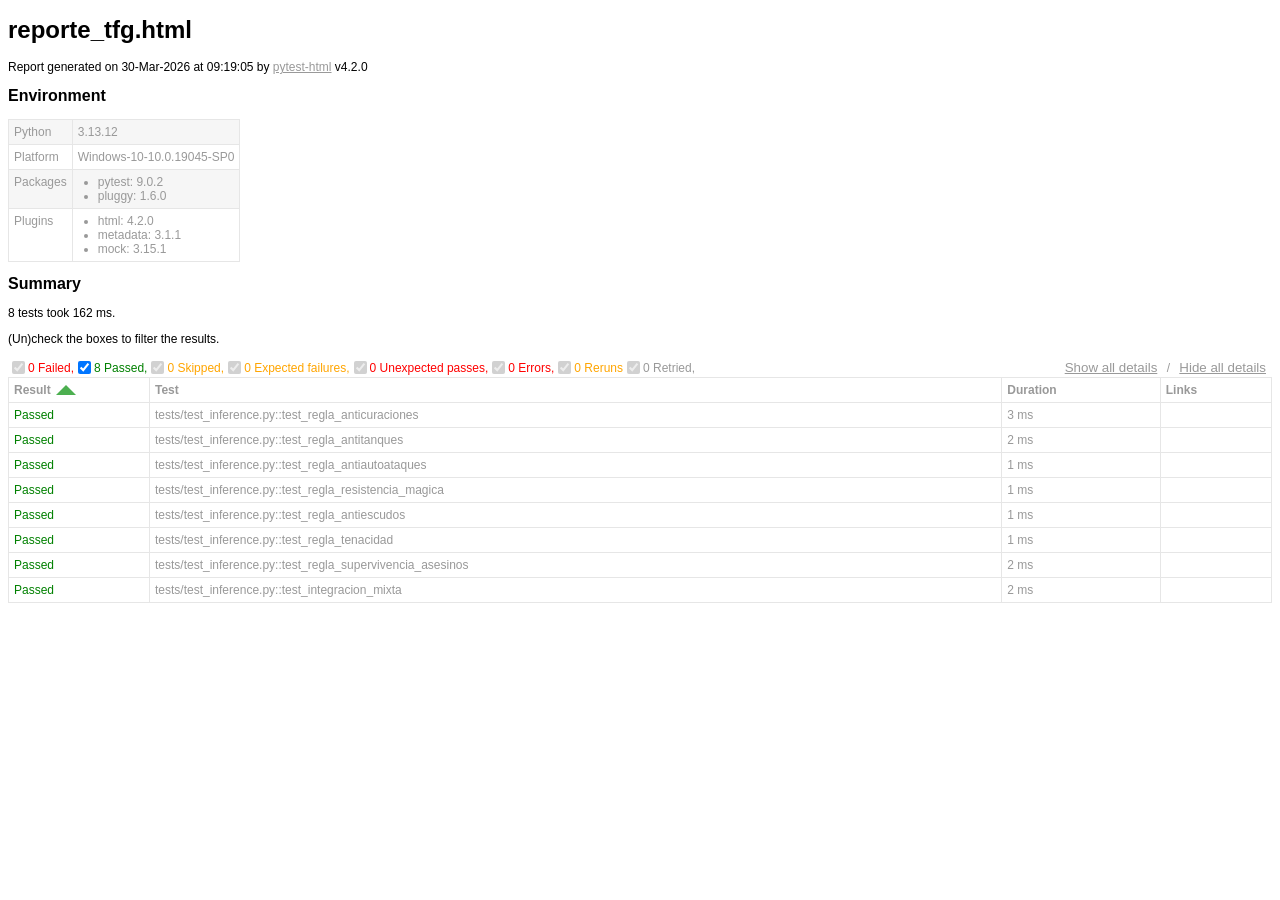
==== tests/logs/reporte_tfg.html @ dc1077bc "Add new rules, items, tests and docs Introduce Anti-Shields / Tenacity / Survival logic and supporti" ====
<!DOCTYPE html>
<html>
  <head>
    <meta charset="utf-8"/>
    <title id="head-title">reporte_tfg.html</title>
      <style type="text/css">body {
  font-family: Helvetica, Arial, sans-serif;
  font-size: 12px;
  /* do not increase min-width as some may use split screens */
  min-width: 800px;
  color: #999;
}

h1 {
  font-size: 24px;
  color: black;
}

h2 {
  font-size: 16px;
  color: black;
}

p {
  color: black;
}

a {
  color: #999;
}

table {
  border-collapse: collapse;
}

/******************************
 * SUMMARY INFORMATION
 ******************************/
#environment td {
  padding: 5px;
  border: 1px solid #e6e6e6;
  vertical-align: top;
}
#environment tr:nth-child(odd) {
  background-color: #f6f6f6;
}
#environment ul {
  margin: 0;
  padding: 0 20px;
}

/******************************
 * TEST RESULT COLORS
 ******************************/
span.passed,
.passed .col-result {
  color: green;
}

span.skipped,
span.xfailed,
span.rerun,
.skipped .col-result,
.xfailed .col-result,
.rerun .col-result {
  color: orange;
}

span.error,
span.failed,
span.xpassed,
.error .col-result,
.failed .col-result,
.xpassed .col-result {
  color: red;
}

.col-links__extra {
  margin-right: 3px;
}

/******************************
 * RESULTS TABLE
 *
 * 1. Table Layout
 * 2. Extra
 * 3. Sorting items
 *
 ******************************/
/*------------------
 * 1. Table Layout
 *------------------*/
#results-table {
  border: 1px solid #e6e6e6;
  color: #999;
  font-size: 12px;
  width: 100%;
}
#results-table th,
#results-table td {
  padding: 5px;
  border: 1px solid #e6e6e6;
  text-align: left;
}
#results-table th {
  font-weight: bold;
}

/*------------------
 * 2. Extra
 *------------------*/
.logwrapper {
  max-height: 230px;
  overflow-y: scroll;
  background-color: #e6e6e6;
}
.logwrapper.expanded {
  max-height: none;
}
.logwrapper.expanded .logexpander:after {
  content: "collapse [-]";
}
.logwrapper .logexpander {
  z-index: 1;
  position: sticky;
  top: 10px;
  width: max-content;
  border: 1px solid;
  border-radius: 3px;
  padding: 5px 7px;
  margin: 10px 0 10px calc(100% - 80px);
  cursor: pointer;
  background-color: #e6e6e6;
}
.logwrapper .logexpander:after {
  content: "expand [+]";
}
.logwrapper .logexpander:hover {
  color: #000;
  border-color: #000;
}
.logwrapper .log {
  min-height: 40px;
  position: relative;
  top: -50px;
  height: calc(100% + 50px);
  border: 1px solid #e6e6e6;
  color: black;
  display: block;
  font-family: "Courier New", Courier, monospace;
  padding: 5px;
  padding-right: 80px;
  white-space: pre-wrap;
}

div.media {
  border: 1px solid #e6e6e6;
  float: right;
  height: 240px;
  margin: 0 5px;
  overflow: hidden;
  width: 320px;
}

.media-container {
  display: grid;
  grid-template-columns: 25px auto 25px;
  align-items: center;
  flex: 1 1;
  overflow: hidden;
  height: 200px;
}

.media-container--fullscreen {
  grid-template-columns: 0px auto 0px;
}

.media-container__nav--right,
.media-container__nav--left {
  text-align: center;
  cursor: pointer;
}

.media-container__viewport {
  cursor: pointer;
  text-align: center;
  height: inherit;
}
.media-container__viewport img,
.media-container__viewport video {
  object-fit: cover;
  width: 100%;
  max-height: 100%;
}

.media__name,
.media__counter {
  display: flex;
  flex-direction: row;
  justify-content: space-around;
  flex: 0 0 25px;
  align-items: center;
}

.collapsible td:not(.col-links) {
  cursor: pointer;
}
.collapsible td:not(.col-links):hover::after {
  color: #bbb;
  font-style: italic;
  cursor: pointer;
}

.col-result {
  width: 130px;
}
.col-result:hover::after {
  content: " (hide details)";
}

.col-result.collapsed:hover::after {
  content: " (show details)";
}

#environment-header h2:hover::after {
  content: " (hide details)";
  color: #bbb;
  font-style: italic;
  cursor: pointer;
  font-size: 12px;
}

#environment-header.collapsed h2:hover::after {
  content: " (show details)";
  color: #bbb;
  font-style: italic;
  cursor: pointer;
  font-size: 12px;
}

/*------------------
 * 3. Sorting items
 *------------------*/
.sortable {
  cursor: pointer;
}
.sortable.desc:after {
  content: " ";
  position: relative;
  left: 5px;
  bottom: -12.5px;
  border: 10px solid #4caf50;
  border-bottom: 0;
  border-left-color: transparent;
  border-right-color: transparent;
}
.sortable.asc:after {
  content: " ";
  position: relative;
  left: 5px;
  bottom: 12.5px;
  border: 10px solid #4caf50;
  border-top: 0;
  border-left-color: transparent;
  border-right-color: transparent;
}

.hidden, .summary__reload__button.hidden {
  display: none;
}

.summary__data {
  flex: 0 0 550px;
}
.summary__reload {
  flex: 1 1;
  display: flex;
  justify-content: center;
}
.summary__reload__button {
  flex: 0 0 300px;
  display: flex;
  color: white;
  font-weight: bold;
  background-color: #4caf50;
  text-align: center;
  justify-content: center;
  align-items: center;
  border-radius: 3px;
  cursor: pointer;
}
.summary__reload__button:hover {
  background-color: #46a049;
}
.summary__spacer {
  flex: 0 0 550px;
}

.controls {
  display: flex;
  justify-content: space-between;
}

.filters,
.collapse {
  display: flex;
  align-items: center;
}
.filters button,
.collapse button {
  color: #999;
  border: none;
  background: none;
  cursor: pointer;
  text-decoration: underline;
}
.filters button:hover,
.collapse button:hover {
  color: #ccc;
}

.filter__label {
  margin-right: 10px;
}

      </style>
    
  </head>
  <body>
    <h1 id="title">reporte_tfg.html</h1>
    <p>Report generated on 30-Mar-2026 at 09:19:05 by <a href="https://pypi.python.org/pypi/pytest-html">pytest-html</a>
        v4.2.0</p>
    <div id="environment-header">
      <h2>Environment</h2>
    </div>
    <table id="environment"></table>
    <!-- TEMPLATES -->
      <template id="template_environment_row">
      <tr>
        <td></td>
        <td></td>
      </tr>
    </template>
    <template id="template_results-table__body--empty">
      <tbody class="results-table-row">
        <tr id="not-found-message">
          <td colspan="4">No results found. Check the filters.</td>
        </tr>
      </tbody>
    </template>
    <template id="template_results-table__tbody">
      <tbody class="results-table-row">
        <tr class="collapsible">
        </tr>
        <tr class="extras-row">
          <td class="extra" colspan="4">
            <div class="extraHTML"></div>
            <div class="media">
              <div class="media-container">
                  <div class="media-container__nav--left">&lt;</div>
                  <div class="media-container__viewport">
                    <img src="" />
                    <video controls>
                      <source src="" type="video/mp4">
                    </video>
                  </div>
                  <div class="media-container__nav--right">&gt;</div>
                </div>
                <div class="media__name"></div>
                <div class="media__counter"></div>
            </div>
            <div class="logwrapper">
              <div class="logexpander"></div>
              <div class="log"></div>
            </div>
          </td>
        </tr>
      </tbody>
    </template>
    <!-- END TEMPLATES -->
    <div class="summary">
      <div class="summary__data">
        <h2>Summary</h2>
        <div class="additional-summary prefix">
        </div>
        <p class="run-count">8 tests took 162 ms.</p>
        <p class="filter">(Un)check the boxes to filter the results.</p>
        <div class="summary__reload">
          <div class="summary__reload__button hidden" onclick="location.reload()">
            <div>There are still tests running. <br />Reload this page to get the latest results!</div>
          </div>
        </div>
        <div class="summary__spacer"></div>
        <div class="controls">
          <div class="filters">
            <input checked="true" class="filter" name="filter_checkbox" type="checkbox" data-test-result="failed" disabled>
            <span class="failed">0 Failed,</span>
            <input checked="true" class="filter" name="filter_checkbox" type="checkbox" data-test-result="passed" >
            <span class="passed">8 Passed,</span>
            <input checked="true" class="filter" name="filter_checkbox" type="checkbox" data-test-result="skipped" disabled>
            <span class="skipped">0 Skipped,</span>
            <input checked="true" class="filter" name="filter_checkbox" type="checkbox" data-test-result="xfailed" disabled>
            <span class="xfailed">0 Expected failures,</span>
            <input checked="true" class="filter" name="filter_checkbox" type="checkbox" data-test-result="xpassed" disabled>
            <span class="xpassed">0 Unexpected passes,</span>
            <input checked="true" class="filter" name="filter_checkbox" type="checkbox" data-test-result="error" disabled>
            <span class="error">0 Errors,</span>
            <input checked="true" class="filter" name="filter_checkbox" type="checkbox" data-test-result="rerun" disabled>
            <span class="rerun">0 Reruns</span>
            <input checked="true" class="filter" name="filter_checkbox" type="checkbox" data-test-result="retried" disabled>
            <span class="retried">0 Retried,</span>
          </div>
          <div class="collapse">
            <button id="show_all_details">Show all details</button>&nbsp;/&nbsp;<button id="hide_all_details">Hide all details</button>
          </div>
        </div>
      </div>
      <div class="additional-summary summary">
      </div>
      <div class="additional-summary postfix">
      </div>
    </div>
    <table id="results-table">
      <thead id="results-table-head">
        <tr>
          <th class="sortable" data-column-type="result">Result</th>
          <th class="sortable" data-column-type="testId">Test</th>
          <th class="sortable" data-column-type="duration">Duration</th>
          <th>Links</th>
        </tr>
      </thead>
    </table>
  <footer>
    <div id="data-container" data-jsonblob="{&#34;environment&#34;: {&#34;Python&#34;: &#34;3.13.12&#34;, &#34;Platform&#34;: &#34;Windows-10-10.0.19045-SP0&#34;, &#34;Packages&#34;: {&#34;pytest&#34;: &#34;9.0.2&#34;, &#34;pluggy&#34;: &#34;1.6.0&#34;}, &#34;Plugins&#34;: {&#34;html&#34;: &#34;4.2.0&#34;, &#34;metadata&#34;: &#34;3.1.1&#34;, &#34;mock&#34;: &#34;3.15.1&#34;}}, &#34;tests&#34;: {&#34;tests/test_inference.py::test_regla_anticuraciones&#34;: [{&#34;extras&#34;: [], &#34;result&#34;: &#34;Passed&#34;, &#34;testId&#34;: &#34;tests/test_inference.py::test_regla_anticuraciones&#34;, &#34;duration&#34;: &#34;3 ms&#34;, &#34;resultsTableRow&#34;: [&#34;&lt;td class=\&#34;col-result\&#34;&gt;Passed&lt;/td&gt;&#34;, &#34;&lt;td class=\&#34;col-testId\&#34;&gt;tests/test_inference.py::test_regla_anticuraciones&lt;/td&gt;&#34;, &#34;&lt;td class=\&#34;col-duration\&#34;&gt;3 ms&lt;/td&gt;&#34;, &#34;&lt;td class=\&#34;col-links\&#34;&gt;&lt;/td&gt;&#34;], &#34;log&#34;: &#34;No log output captured.&#34;}], &#34;tests/test_inference.py::test_regla_antitanques&#34;: [{&#34;extras&#34;: [], &#34;result&#34;: &#34;Passed&#34;, &#34;testId&#34;: &#34;tests/test_inference.py::test_regla_antitanques&#34;, &#34;duration&#34;: &#34;2 ms&#34;, &#34;resultsTableRow&#34;: [&#34;&lt;td class=\&#34;col-result\&#34;&gt;Passed&lt;/td&gt;&#34;, &#34;&lt;td class=\&#34;col-testId\&#34;&gt;tests/test_inference.py::test_regla_antitanques&lt;/td&gt;&#34;, &#34;&lt;td class=\&#34;col-duration\&#34;&gt;2 ms&lt;/td&gt;&#34;, &#34;&lt;td class=\&#34;col-links\&#34;&gt;&lt;/td&gt;&#34;], &#34;log&#34;: &#34;No log output captured.&#34;}], &#34;tests/test_inference.py::test_regla_antiautoataques&#34;: [{&#34;extras&#34;: [], &#34;result&#34;: &#34;Passed&#34;, &#34;testId&#34;: &#34;tests/test_inference.py::test_regla_antiautoataques&#34;, &#34;duration&#34;: &#34;1 ms&#34;, &#34;resultsTableRow&#34;: [&#34;&lt;td class=\&#34;col-result\&#34;&gt;Passed&lt;/td&gt;&#34;, &#34;&lt;td class=\&#34;col-testId\&#34;&gt;tests/test_inference.py::test_regla_antiautoataques&lt;/td&gt;&#34;, &#34;&lt;td class=\&#34;col-duration\&#34;&gt;1 ms&lt;/td&gt;&#34;, &#34;&lt;td class=\&#34;col-links\&#34;&gt;&lt;/td&gt;&#34;], &#34;log&#34;: &#34;No log output captured.&#34;}], &#34;tests/test_inference.py::test_regla_resistencia_magica&#34;: [{&#34;extras&#34;: [], &#34;result&#34;: &#34;Passed&#34;, &#34;testId&#34;: &#34;tests/test_inference.py::test_regla_resistencia_magica&#34;, &#34;duration&#34;: &#34;1 ms&#34;, &#34;resultsTableRow&#34;: [&#34;&lt;td class=\&#34;col-result\&#34;&gt;Passed&lt;/td&gt;&#34;, &#34;&lt;td class=\&#34;col-testId\&#34;&gt;tests/test_inference.py::test_regla_resistencia_magica&lt;/td&gt;&#34;, &#34;&lt;td class=\&#34;col-duration\&#34;&gt;1 ms&lt;/td&gt;&#34;, &#34;&lt;td class=\&#34;col-links\&#34;&gt;&lt;/td&gt;&#34;], &#34;log&#34;: &#34;No log output captured.&#34;}], &#34;tests/test_inference.py::test_regla_antiescudos&#34;: [{&#34;extras&#34;: [], &#34;result&#34;: &#34;Passed&#34;, &#34;testId&#34;: &#34;tests/test_inference.py::test_regla_antiescudos&#34;, &#34;duration&#34;: &#34;1 ms&#34;, &#34;resultsTableRow&#34;: [&#34;&lt;td class=\&#34;col-result\&#34;&gt;Passed&lt;/td&gt;&#34;, &#34;&lt;td class=\&#34;col-testId\&#34;&gt;tests/test_inference.py::test_regla_antiescudos&lt;/td&gt;&#34;, &#34;&lt;td class=\&#34;col-duration\&#34;&gt;1 ms&lt;/td&gt;&#34;, &#34;&lt;td class=\&#34;col-links\&#34;&gt;&lt;/td&gt;&#34;], &#34;log&#34;: &#34;No log output captured.&#34;}], &#34;tests/test_inference.py::test_regla_tenacidad&#34;: [{&#34;extras&#34;: [], &#34;result&#34;: &#34;Passed&#34;, &#34;testId&#34;: &#34;tests/test_inference.py::test_regla_tenacidad&#34;, &#34;duration&#34;: &#34;1 ms&#34;, &#34;resultsTableRow&#34;: [&#34;&lt;td class=\&#34;col-result\&#34;&gt;Passed&lt;/td&gt;&#34;, &#34;&lt;td class=\&#34;col-testId\&#34;&gt;tests/test_inference.py::test_regla_tenacidad&lt;/td&gt;&#34;, &#34;&lt;td class=\&#34;col-duration\&#34;&gt;1 ms&lt;/td&gt;&#34;, &#34;&lt;td class=\&#34;col-links\&#34;&gt;&lt;/td&gt;&#34;], &#34;log&#34;: &#34;No log output captured.&#34;}], &#34;tests/test_inference.py::test_regla_supervivencia_asesinos&#34;: [{&#34;extras&#34;: [], &#34;result&#34;: &#34;Passed&#34;, &#34;testId&#34;: &#34;tests/test_inference.py::test_regla_supervivencia_asesinos&#34;, &#34;duration&#34;: &#34;2 ms&#34;, &#34;resultsTableRow&#34;: [&#34;&lt;td class=\&#34;col-result\&#34;&gt;Passed&lt;/td&gt;&#34;, &#34;&lt;td class=\&#34;col-testId\&#34;&gt;tests/test_inference.py::test_regla_supervivencia_asesinos&lt;/td&gt;&#34;, &#34;&lt;td class=\&#34;col-duration\&#34;&gt;2 ms&lt;/td&gt;&#34;, &#34;&lt;td class=\&#34;col-links\&#34;&gt;&lt;/td&gt;&#34;], &#34;log&#34;: &#34;No log output captured.&#34;}], &#34;tests/test_inference.py::test_integracion_mixta&#34;: [{&#34;extras&#34;: [], &#34;result&#34;: &#34;Passed&#34;, &#34;testId&#34;: &#34;tests/test_inference.py::test_integracion_mixta&#34;, &#34;duration&#34;: &#34;2 ms&#34;, &#34;resultsTableRow&#34;: [&#34;&lt;td class=\&#34;col-result\&#34;&gt;Passed&lt;/td&gt;&#34;, &#34;&lt;td class=\&#34;col-testId\&#34;&gt;tests/test_inference.py::test_integracion_mixta&lt;/td&gt;&#34;, &#34;&lt;td class=\&#34;col-duration\&#34;&gt;2 ms&lt;/td&gt;&#34;, &#34;&lt;td class=\&#34;col-links\&#34;&gt;&lt;/td&gt;&#34;], &#34;log&#34;: &#34;No log output captured.&#34;}]}, &#34;renderCollapsed&#34;: [&#34;passed&#34;], &#34;initialSort&#34;: &#34;result&#34;, &#34;title&#34;: &#34;reporte_tfg.html&#34;}"></div>
    <script>
      (function(){function r(e,n,t){function o(i,f){if(!n[i]){if(!e[i]){var c="function"==typeof require&&require;if(!f&&c)return c(i,!0);if(u)return u(i,!0);var a=new Error("Cannot find module '"+i+"'");throw a.code="MODULE_NOT_FOUND",a}var p=n[i]={exports:{}};e[i][0].call(p.exports,function(r){var n=e[i][1][r];return o(n||r)},p,p.exports,r,e,n,t)}return n[i].exports}for(var u="function"==typeof require&&require,i=0;i<t.length;i++)o(t[i]);return o}return r})()({1:[function(require,module,exports){
const { getCollapsedCategory, setCollapsedIds } = require('./storage.js')

class DataManager {
    setManager(data) {
        const collapsedCategories = [...getCollapsedCategory(data.renderCollapsed)]
        const collapsedIds = []
        const tests = Object.values(data.tests).flat().map((test, index) => {
            const collapsed = collapsedCategories.includes(test.result.toLowerCase())
            const id = `test_${index}`
            if (collapsed) {
                collapsedIds.push(id)
            }
            return {
                ...test,
                id,
                collapsed,
            }
        })
        const dataBlob = { ...data, tests }
        this.data = { ...dataBlob }
        this.renderData = { ...dataBlob }
        setCollapsedIds(collapsedIds)
    }

    get allData() {
        return { ...this.data }
    }

    resetRender() {
        this.renderData = { ...this.data }
    }

    setRender(data) {
        this.renderData.tests = [...data]
    }

    toggleCollapsedItem(id) {
        this.renderData.tests = this.renderData.tests.map((test) =>
            test.id === id ? { ...test, collapsed: !test.collapsed } : test,
        )
    }

    set allCollapsed(collapsed) {
        this.renderData = { ...this.renderData, tests: [...this.renderData.tests.map((test) => (
            { ...test, collapsed }
        ))] }
    }

    get testSubset() {
        return [...this.renderData.tests]
    }

    get environment() {
        return this.renderData.environment
    }

    get initialSort() {
        return this.data.initialSort
    }
}

module.exports = {
    manager: new DataManager(),
}

},{"./storage.js":8}],2:[function(require,module,exports){
const mediaViewer = require('./mediaviewer.js')
const templateEnvRow = document.getElementById('template_environment_row')
const templateResult = document.getElementById('template_results-table__tbody')

function htmlToElements(html) {
    const temp = document.createElement('template')
    temp.innerHTML = html
    return temp.content.childNodes
}

const find = (selector, elem) => {
    if (!elem) {
        elem = document
    }
    return elem.querySelector(selector)
}

const findAll = (selector, elem) => {
    if (!elem) {
        elem = document
    }
    return [...elem.querySelectorAll(selector)]
}

const dom = {
    getStaticRow: (key, value) => {
        const envRow = templateEnvRow.content.cloneNode(true)
        const isObj = typeof value === 'object' && value !== null
        const values = isObj ? Object.keys(value).map((k) => `${k}: ${value[k]}`) : null

        const valuesElement = htmlToElements(
            values ? `<ul>${values.map((val) => `<li>${val}</li>`).join('')}<ul>` : `<div>${value}</div>`)[0]
        const td = findAll('td', envRow)
        td[0].textContent = key
        td[1].appendChild(valuesElement)

        return envRow
    },
    getResultTBody: ({ testId, id, log, extras, resultsTableRow, tableHtml, result, collapsed }) => {
        const resultBody = templateResult.content.cloneNode(true)
        resultBody.querySelector('tbody').classList.add(result.toLowerCase())
        resultBody.querySelector('tbody').id = testId
        resultBody.querySelector('.collapsible').dataset.id = id

        resultsTableRow.forEach((html) => {
            const t = document.createElement('template')
            t.innerHTML = html
            resultBody.querySelector('.collapsible').appendChild(t.content)
        })

        if (log) {
            // Wrap lines starting with "E" with span.error to color those lines red
            const wrappedLog = log.replace(/^E.*$/gm, (match) => `<span class="error">${match}</span>`)
            resultBody.querySelector('.log').innerHTML = wrappedLog
        } else {
            resultBody.querySelector('.log').remove()
        }

        if (collapsed) {
            resultBody.querySelector('.collapsible > .col-result')?.classList.add('collapsed')
            resultBody.querySelector('.extras-row').classList.add('hidden')
        } else {
            resultBody.querySelector('.collapsible > .col-result')?.classList.remove('collapsed')
        }

        const media = []
        extras?.forEach(({ name, format_type, content }) => {
            if (['image', 'video'].includes(format_type)) {
                media.push({ path: content, name, format_type })
            }

            if (format_type === 'html') {
                resultBody.querySelector('.extraHTML').insertAdjacentHTML('beforeend', `<div>${content}</div>`)
            }
        })
        mediaViewer.setup(resultBody, media)

        // Add custom html from the pytest_html_results_table_html hook
        tableHtml?.forEach((item) => {
            resultBody.querySelector('td[class="extra"]').insertAdjacentHTML('beforeend', item)
        })

        return resultBody
    },
}

module.exports = {
    dom,
    htmlToElements,
    find,
    findAll,
}

},{"./mediaviewer.js":6}],3:[function(require,module,exports){
const { manager } = require('./datamanager.js')
const { doSort } = require('./sort.js')
const storageModule = require('./storage.js')

const getFilteredSubSet = (filter) =>
    manager.allData.tests.filter(({ result }) => filter.includes(result.toLowerCase()))

const doInitFilter = () => {
    const currentFilter = storageModule.getVisible()
    const filteredSubset = getFilteredSubSet(currentFilter)
    manager.setRender(filteredSubset)
}

const doFilter = (type, show) => {
    if (show) {
        storageModule.showCategory(type)
    } else {
        storageModule.hideCategory(type)
    }

    const currentFilter = storageModule.getVisible()
    const filteredSubset = getFilteredSubSet(currentFilter)
    manager.setRender(filteredSubset)

    const sortColumn = storageModule.getSort()
    doSort(sortColumn, true)
}

module.exports = {
    doFilter,
    doInitFilter,
}

},{"./datamanager.js":1,"./sort.js":7,"./storage.js":8}],4:[function(require,module,exports){
const { redraw, bindEvents, renderStatic } = require('./main.js')
const { doInitFilter } = require('./filter.js')
const { doInitSort } = require('./sort.js')
const { manager } = require('./datamanager.js')
const data = JSON.parse(document.getElementById('data-container').dataset.jsonblob)

function init() {
    manager.setManager(data)
    doInitFilter()
    doInitSort()
    renderStatic()
    redraw()
    bindEvents()
}

init()

},{"./datamanager.js":1,"./filter.js":3,"./main.js":5,"./sort.js":7}],5:[function(require,module,exports){
const { dom, find, findAll } = require('./dom.js')
const { manager } = require('./datamanager.js')
const { doSort } = require('./sort.js')
const { doFilter } = require('./filter.js')
const {
    getVisible,
    getCollapsedIds,
    setCollapsedIds,
    getSort,
    getSortDirection,
    possibleFilters,
} = require('./storage.js')

const removeChildren = (node) => {
    while (node.firstChild) {
        node.removeChild(node.firstChild)
    }
}

const renderStatic = () => {
    const renderEnvironmentTable = () => {
        const environment = manager.environment
        const rows = Object.keys(environment).map((key) => dom.getStaticRow(key, environment[key]))
        const table = document.getElementById('environment')
        removeChildren(table)
        rows.forEach((row) => table.appendChild(row))
    }
    renderEnvironmentTable()
}

const addItemToggleListener = (elem) => {
    elem.addEventListener('click', ({ target }) => {
        const id = target.parentElement.dataset.id
        manager.toggleCollapsedItem(id)

        const collapsedIds = getCollapsedIds()
        if (collapsedIds.includes(id)) {
            const updated = collapsedIds.filter((item) => item !== id)
            setCollapsedIds(updated)
        } else {
            collapsedIds.push(id)
            setCollapsedIds(collapsedIds)
        }
        redraw()
    })
}

const renderContent = (tests) => {
    const sortAttr = getSort(manager.initialSort)
    const sortAsc = JSON.parse(getSortDirection())
    const rows = tests.map(dom.getResultTBody)
    const table = document.getElementById('results-table')
    const tableHeader = document.getElementById('results-table-head')

    const newTable = document.createElement('table')
    newTable.id = 'results-table'

    // remove all sorting classes and set the relevant
    findAll('.sortable', tableHeader).forEach((elem) => elem.classList.remove('asc', 'desc'))
    tableHeader.querySelector(`.sortable[data-column-type="${sortAttr}"]`)?.classList.add(sortAsc ? 'desc' : 'asc')
    newTable.appendChild(tableHeader)

    if (!rows.length) {
        const emptyTable = document.getElementById('template_results-table__body--empty').content.cloneNode(true)
        newTable.appendChild(emptyTable)
    } else {
        rows.forEach((row) => {
            if (!!row) {
                findAll('.collapsible td:not(.col-links', row).forEach(addItemToggleListener)
                find('.logexpander', row).addEventListener('click',
                    (evt) => evt.target.parentNode.classList.toggle('expanded'),
                )
                newTable.appendChild(row)
            }
        })
    }

    table.replaceWith(newTable)
}

const renderDerived = () => {
    const currentFilter = getVisible()
    possibleFilters.forEach((result) => {
        const input = document.querySelector(`input[data-test-result="${result}"]`)
        input.checked = currentFilter.includes(result)
    })
}

const bindEvents = () => {
    const filterColumn = (evt) => {
        const { target: element } = evt
        const { testResult } = element.dataset

        doFilter(testResult, element.checked)
        const collapsedIds = getCollapsedIds()
        const updated = manager.renderData.tests.map((test) => {
            return {
                ...test,
                collapsed: collapsedIds.includes(test.id),
            }
        })
        manager.setRender(updated)
        redraw()
    }

    const header = document.getElementById('environment-header')
    header.addEventListener('click', () => {
        const table = document.getElementById('environment')
        table.classList.toggle('hidden')
        header.classList.toggle('collapsed')
    })

    findAll('input[name="filter_checkbox"]').forEach((elem) => {
        elem.addEventListener('click', filterColumn)
    })

    findAll('.sortable').forEach((elem) => {
        elem.addEventListener('click', (evt) => {
            const { target: element } = evt
            const { columnType } = element.dataset
            doSort(columnType)
            redraw()
        })
    })

    document.getElementById('show_all_details').addEventListener('click', () => {
        manager.allCollapsed = false
        setCollapsedIds([])
        redraw()
    })
    document.getElementById('hide_all_details').addEventListener('click', () => {
        manager.allCollapsed = true
        const allIds = manager.renderData.tests.map((test) => test.id)
        setCollapsedIds(allIds)
        redraw()
    })
}

const redraw = () => {
    const { testSubset } = manager

    renderContent(testSubset)
    renderDerived()
}

module.exports = {
    redraw,
    bindEvents,
    renderStatic,
}

},{"./datamanager.js":1,"./dom.js":2,"./filter.js":3,"./sort.js":7,"./storage.js":8}],6:[function(require,module,exports){
class MediaViewer {
    constructor(assets) {
        this.assets = assets
        this.index = 0
    }

    nextActive() {
        this.index = this.index === this.assets.length - 1 ? 0 : this.index + 1
        return [this.activeFile, this.index]
    }

    prevActive() {
        this.index = this.index === 0 ? this.assets.length - 1 : this.index -1
        return [this.activeFile, this.index]
    }

    get currentIndex() {
        return this.index
    }

    get activeFile() {
        return this.assets[this.index]
    }
}


const setup = (resultBody, assets) => {
    if (!assets.length) {
        resultBody.querySelector('.media').classList.add('hidden')
        return
    }

    const mediaViewer = new MediaViewer(assets)
    const container = resultBody.querySelector('.media-container')
    const leftArrow = resultBody.querySelector('.media-container__nav--left')
    const rightArrow = resultBody.querySelector('.media-container__nav--right')
    const mediaName = resultBody.querySelector('.media__name')
    const counter = resultBody.querySelector('.media__counter')
    const imageEl = resultBody.querySelector('img')
    const sourceEl = resultBody.querySelector('source')
    const videoEl = resultBody.querySelector('video')

    const setImg = (media, index) => {
        if (media?.format_type === 'image') {
            imageEl.src = media.path

            imageEl.classList.remove('hidden')
            videoEl.classList.add('hidden')
        } else if (media?.format_type === 'video') {
            sourceEl.src = media.path

            videoEl.classList.remove('hidden')
            imageEl.classList.add('hidden')
        }

        mediaName.innerText = media?.name
        counter.innerText = `${index + 1} / ${assets.length}`
    }
    setImg(mediaViewer.activeFile, mediaViewer.currentIndex)

    const moveLeft = () => {
        const [media, index] = mediaViewer.prevActive()
        setImg(media, index)
    }
    const doRight = () => {
        const [media, index] = mediaViewer.nextActive()
        setImg(media, index)
    }
    const openImg = () => {
        window.open(mediaViewer.activeFile.path, '_blank')
    }
    if (assets.length === 1) {
        container.classList.add('media-container--fullscreen')
    } else {
        leftArrow.addEventListener('click', moveLeft)
        rightArrow.addEventListener('click', doRight)
    }
    imageEl.addEventListener('click', openImg)
}

module.exports = {
    setup,
}

},{}],7:[function(require,module,exports){
const { manager } = require('./datamanager.js')
const storageModule = require('./storage.js')

const genericSort = (list, key, ascending, customOrder) => {
    let sorted
    if (customOrder) {
        sorted = list.sort((a, b) => {
            const aValue = a.result.toLowerCase()
            const bValue = b.result.toLowerCase()

            const aIndex = customOrder.findIndex((item) => item.toLowerCase() === aValue)
            const bIndex = customOrder.findIndex((item) => item.toLowerCase() === bValue)

            // Compare the indices to determine the sort order
            return aIndex - bIndex
        })
    } else {
        sorted = list.sort((a, b) => a[key] === b[key] ? 0 : a[key] > b[key] ? 1 : -1)
    }

    if (ascending) {
        sorted.reverse()
    }
    return sorted
}

const durationSort = (list, ascending) => {
    const parseDuration = (duration) => {
        if (duration.includes(':')) {
            // If it's in the format "HH:mm:ss"
            const [hours, minutes, seconds] = duration.split(':').map(Number)
            return (hours * 3600 + minutes * 60 + seconds) * 1000
        } else {
            // If it's in the format "nnn ms"
            return parseInt(duration)
        }
    }
    const sorted = list.sort((a, b) => parseDuration(a['duration']) - parseDuration(b['duration']))
    if (ascending) {
        sorted.reverse()
    }
    return sorted
}

const doInitSort = () => {
    const type = storageModule.getSort(manager.initialSort)
    const ascending = storageModule.getSortDirection()
    const list = manager.testSubset
    const initialOrder = ['Error', 'Failed', 'Rerun', 'XFailed', 'XPassed', 'Skipped', 'Passed']

    storageModule.setSort(type)
    storageModule.setSortDirection(ascending)

    if (type?.toLowerCase() === 'original') {
        manager.setRender(list)
    } else {
        let sortedList
        switch (type) {
        case 'duration':
            sortedList = durationSort(list, ascending)
            break
        case 'result':
            sortedList = genericSort(list, type, ascending, initialOrder)
            break
        default:
            sortedList = genericSort(list, type, ascending)
            break
        }
        manager.setRender(sortedList)
    }
}

const doSort = (type, skipDirection) => {
    const newSortType = storageModule.getSort(manager.initialSort) !== type
    const currentAsc = storageModule.getSortDirection()
    let ascending
    if (skipDirection) {
        ascending = currentAsc
    } else {
        ascending = newSortType ? false : !currentAsc
    }
    storageModule.setSort(type)
    storageModule.setSortDirection(ascending)

    const list = manager.testSubset
    const sortedList = type === 'duration' ? durationSort(list, ascending) : genericSort(list, type, ascending)
    manager.setRender(sortedList)
}

module.exports = {
    doInitSort,
    doSort,
}

},{"./datamanager.js":1,"./storage.js":8}],8:[function(require,module,exports){
const possibleFilters = [
    'passed',
    'skipped',
    'failed',
    'error',
    'xfailed',
    'xpassed',
    'rerun',
]

const getVisible = () => {
    const url = new URL(window.location.href)
    const settings = new URLSearchParams(url.search).get('visible')
    const lower = (item) => {
        const lowerItem = item.toLowerCase()
        if (possibleFilters.includes(lowerItem)) {
            return lowerItem
        }
        return null
    }
    return settings === null ?
        possibleFilters :
        [...new Set(settings?.split(',').map(lower).filter((item) => item))]
}

const hideCategory = (categoryToHide) => {
    const url = new URL(window.location.href)
    const visibleParams = new URLSearchParams(url.search).get('visible')
    const currentVisible = visibleParams ? visibleParams.split(',') : [...possibleFilters]
    const settings = [...new Set(currentVisible)].filter((f) => f !== categoryToHide).join(',')

    url.searchParams.set('visible', settings)
    window.history.pushState({}, null, unescape(url.href))
}

const showCategory = (categoryToShow) => {
    if (typeof window === 'undefined') {
        return
    }
    const url = new URL(window.location.href)
    const currentVisible = new URLSearchParams(url.search).get('visible')?.split(',').filter(Boolean) ||
        [...possibleFilters]
    const settings = [...new Set([categoryToShow, ...currentVisible])]
    const noFilter = possibleFilters.length === settings.length || !settings.length

    noFilter ? url.searchParams.delete('visible') : url.searchParams.set('visible', settings.join(','))
    window.history.pushState({}, null, unescape(url.href))
}

const getSort = (initialSort) => {
    const url = new URL(window.location.href)
    let sort = new URLSearchParams(url.search).get('sort')
    if (!sort) {
        sort = initialSort || 'result'
    }
    return sort
}

const setSort = (type) => {
    const url = new URL(window.location.href)
    url.searchParams.set('sort', type)
    window.history.pushState({}, null, unescape(url.href))
}

const getCollapsedCategory = (renderCollapsed) => {
    let categories
    if (typeof window !== 'undefined') {
        const url = new URL(window.location.href)
        const collapsedItems = new URLSearchParams(url.search).get('collapsed')
        switch (true) {
        case !renderCollapsed && collapsedItems === null:
            categories = ['passed']
            break
        case collapsedItems?.length === 0 || /^["']{2}$/.test(collapsedItems):
            categories = []
            break
        case /^all$/.test(collapsedItems) || collapsedItems === null && /^all$/.test(renderCollapsed):
            categories = [...possibleFilters]
            break
        default:
            categories = collapsedItems?.split(',').map((item) => item.toLowerCase()) || renderCollapsed
            break
        }
    } else {
        categories = []
    }
    return categories
}

const getSortDirection = () => JSON.parse(sessionStorage.getItem('sortAsc')) || false
const setSortDirection = (ascending) => sessionStorage.setItem('sortAsc', ascending)

const getCollapsedIds = () => JSON.parse(sessionStorage.getItem('collapsedIds')) || []
const setCollapsedIds = (list) => sessionStorage.setItem('collapsedIds', JSON.stringify(list))

module.exports = {
    getVisible,
    hideCategory,
    showCategory,
    getCollapsedIds,
    setCollapsedIds,
    getSort,
    setSort,
    getSortDirection,
    setSortDirection,
    getCollapsedCategory,
    possibleFilters,
}

},{}]},{},[4]);
    </script>
  </footer>
  </body>
</html>
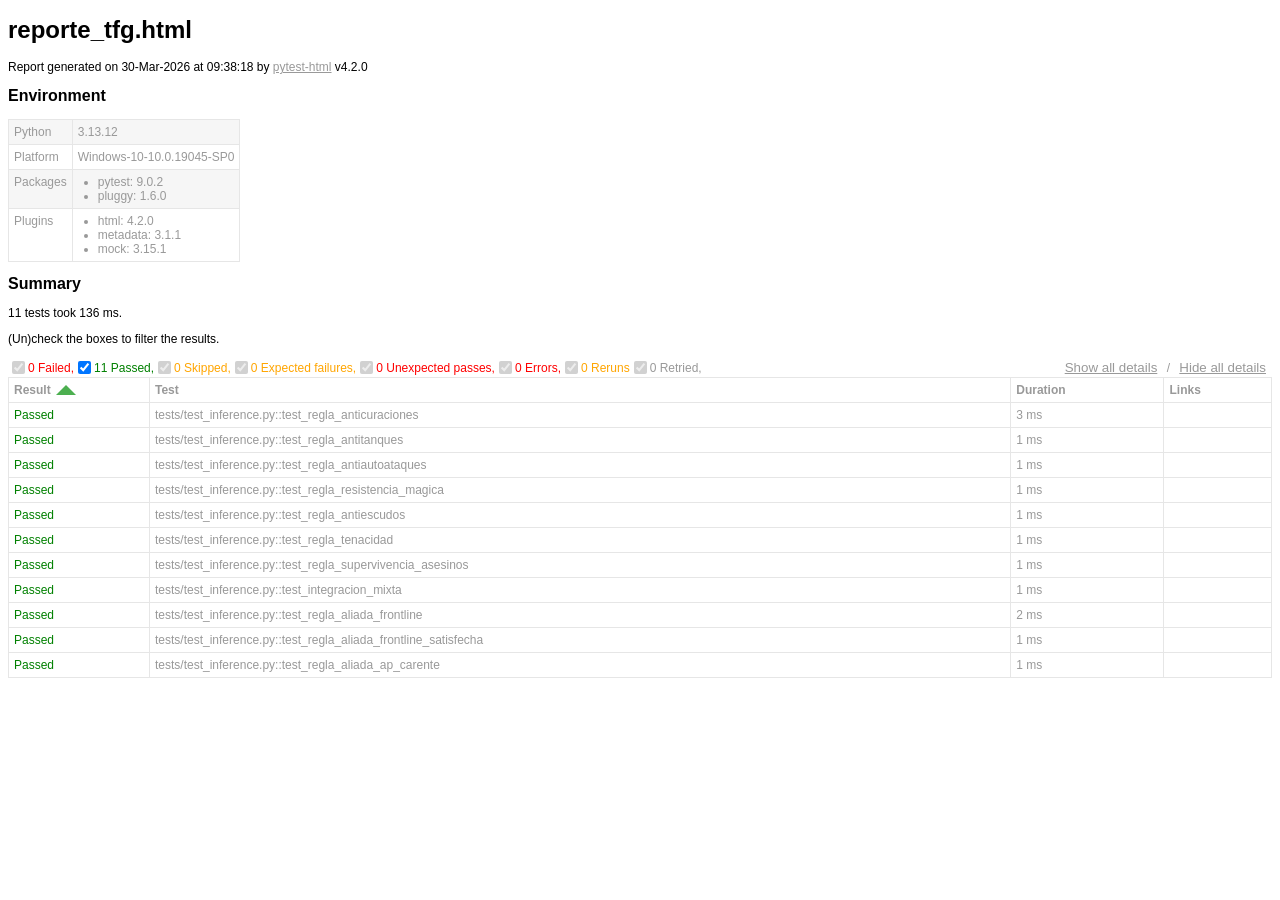
==== commit 938c11e3: "Add DataLoader, ally rules and API validations Introduce a singleton DataLoader (data/data_loader.py" ====
--- a/tests/logs/reporte_tfg.html
+++ b/tests/logs/reporte_tfg.html
@@ -328,7 +328,7 @@
   </head>
   <body>
     <h1 id="title">reporte_tfg.html</h1>
-    <p>Report generated on 30-Mar-2026 at 09:19:05 by <a href="https://pypi.python.org/pypi/pytest-html">pytest-html</a>
+    <p>Report generated on 30-Mar-2026 at 09:38:18 by <a href="https://pypi.python.org/pypi/pytest-html">pytest-html</a>
         v4.2.0</p>
     <div id="environment-header">
       <h2>Environment</h2>
@@ -383,7 +383,7 @@
         <h2>Summary</h2>
         <div class="additional-summary prefix">
         </div>
-        <p class="run-count">8 tests took 162 ms.</p>
+        <p class="run-count">11 tests took 136 ms.</p>
         <p class="filter">(Un)check the boxes to filter the results.</p>
         <div class="summary__reload">
           <div class="summary__reload__button hidden" onclick="location.reload()">
@@ -396,7 +396,7 @@
             <input checked="true" class="filter" name="filter_checkbox" type="checkbox" data-test-result="failed" disabled>
             <span class="failed">0 Failed,</span>
             <input checked="true" class="filter" name="filter_checkbox" type="checkbox" data-test-result="passed" >
-            <span class="passed">8 Passed,</span>
+            <span class="passed">11 Passed,</span>
             <input checked="true" class="filter" name="filter_checkbox" type="checkbox" data-test-result="skipped" disabled>
             <span class="skipped">0 Skipped,</span>
             <input checked="true" class="filter" name="filter_checkbox" type="checkbox" data-test-result="xfailed" disabled>
@@ -431,7 +431,7 @@
       </thead>
     </table>
   <footer>
-    <div id="data-container" data-jsonblob="{&#34;environment&#34;: {&#34;Python&#34;: &#34;3.13.12&#34;, &#34;Platform&#34;: &#34;Windows-10-10.0.19045-SP0&#34;, &#34;Packages&#34;: {&#34;pytest&#34;: &#34;9.0.2&#34;, &#34;pluggy&#34;: &#34;1.6.0&#34;}, &#34;Plugins&#34;: {&#34;html&#34;: &#34;4.2.0&#34;, &#34;metadata&#34;: &#34;3.1.1&#34;, &#34;mock&#34;: &#34;3.15.1&#34;}}, &#34;tests&#34;: {&#34;tests/test_inference.py::test_regla_anticuraciones&#34;: [{&#34;extras&#34;: [], &#34;result&#34;: &#34;Passed&#34;, &#34;testId&#34;: &#34;tests/test_inference.py::test_regla_anticuraciones&#34;, &#34;duration&#34;: &#34;3 ms&#34;, &#34;resultsTableRow&#34;: [&#34;&lt;td class=\&#34;col-result\&#34;&gt;Passed&lt;/td&gt;&#34;, &#34;&lt;td class=\&#34;col-testId\&#34;&gt;tests/test_inference.py::test_regla_anticuraciones&lt;/td&gt;&#34;, &#34;&lt;td class=\&#34;col-duration\&#34;&gt;3 ms&lt;/td&gt;&#34;, &#34;&lt;td class=\&#34;col-links\&#34;&gt;&lt;/td&gt;&#34;], &#34;log&#34;: &#34;No log output captured.&#34;}], &#34;tests/test_inference.py::test_regla_antitanques&#34;: [{&#34;extras&#34;: [], &#34;result&#34;: &#34;Passed&#34;, &#34;testId&#34;: &#34;tests/test_inference.py::test_regla_antitanques&#34;, &#34;duration&#34;: &#34;2 ms&#34;, &#34;resultsTableRow&#34;: [&#34;&lt;td class=\&#34;col-result\&#34;&gt;Passed&lt;/td&gt;&#34;, &#34;&lt;td class=\&#34;col-testId\&#34;&gt;tests/test_inference.py::test_regla_antitanques&lt;/td&gt;&#34;, &#34;&lt;td class=\&#34;col-duration\&#34;&gt;2 ms&lt;/td&gt;&#34;, &#34;&lt;td class=\&#34;col-links\&#34;&gt;&lt;/td&gt;&#34;], &#34;log&#34;: &#34;No log output captured.&#34;}], &#34;tests/test_inference.py::test_regla_antiautoataques&#34;: [{&#34;extras&#34;: [], &#34;result&#34;: &#34;Passed&#34;, &#34;testId&#34;: &#34;tests/test_inference.py::test_regla_antiautoataques&#34;, &#34;duration&#34;: &#34;1 ms&#34;, &#34;resultsTableRow&#34;: [&#34;&lt;td class=\&#34;col-result\&#34;&gt;Passed&lt;/td&gt;&#34;, &#34;&lt;td class=\&#34;col-testId\&#34;&gt;tests/test_inference.py::test_regla_antiautoataques&lt;/td&gt;&#34;, &#34;&lt;td class=\&#34;col-duration\&#34;&gt;1 ms&lt;/td&gt;&#34;, &#34;&lt;td class=\&#34;col-links\&#34;&gt;&lt;/td&gt;&#34;], &#34;log&#34;: &#34;No log output captured.&#34;}], &#34;tests/test_inference.py::test_regla_resistencia_magica&#34;: [{&#34;extras&#34;: [], &#34;result&#34;: &#34;Passed&#34;, &#34;testId&#34;: &#34;tests/test_inference.py::test_regla_resistencia_magica&#34;, &#34;duration&#34;: &#34;1 ms&#34;, &#34;resultsTableRow&#34;: [&#34;&lt;td class=\&#34;col-result\&#34;&gt;Passed&lt;/td&gt;&#34;, &#34;&lt;td class=\&#34;col-testId\&#34;&gt;tests/test_inference.py::test_regla_resistencia_magica&lt;/td&gt;&#34;, &#34;&lt;td class=\&#34;col-duration\&#34;&gt;1 ms&lt;/td&gt;&#34;, &#34;&lt;td class=\&#34;col-links\&#34;&gt;&lt;/td&gt;&#34;], &#34;log&#34;: &#34;No log output captured.&#34;}], &#34;tests/test_inference.py::test_regla_antiescudos&#34;: [{&#34;extras&#34;: [], &#34;result&#34;: &#34;Passed&#34;, &#34;testId&#34;: &#34;tests/test_inference.py::test_regla_antiescudos&#34;, &#34;duration&#34;: &#34;1 ms&#34;, &#34;resultsTableRow&#34;: [&#34;&lt;td class=\&#34;col-result\&#34;&gt;Passed&lt;/td&gt;&#34;, &#34;&lt;td class=\&#34;col-testId\&#34;&gt;tests/test_inference.py::test_regla_antiescudos&lt;/td&gt;&#34;, &#34;&lt;td class=\&#34;col-duration\&#34;&gt;1 ms&lt;/td&gt;&#34;, &#34;&lt;td class=\&#34;col-links\&#34;&gt;&lt;/td&gt;&#34;], &#34;log&#34;: &#34;No log output captured.&#34;}], &#34;tests/test_inference.py::test_regla_tenacidad&#34;: [{&#34;extras&#34;: [], &#34;result&#34;: &#34;Passed&#34;, &#34;testId&#34;: &#34;tests/test_inference.py::test_regla_tenacidad&#34;, &#34;duration&#34;: &#34;1 ms&#34;, &#34;resultsTableRow&#34;: [&#34;&lt;td class=\&#34;col-result\&#34;&gt;Passed&lt;/td&gt;&#34;, &#34;&lt;td class=\&#34;col-testId\&#34;&gt;tests/test_inference.py::test_regla_tenacidad&lt;/td&gt;&#34;, &#34;&lt;td class=\&#34;col-duration\&#34;&gt;1 ms&lt;/td&gt;&#34;, &#34;&lt;td class=\&#34;col-links\&#34;&gt;&lt;/td&gt;&#34;], &#34;log&#34;: &#34;No log output captured.&#34;}], &#34;tests/test_inference.py::test_regla_supervivencia_asesinos&#34;: [{&#34;extras&#34;: [], &#34;result&#34;: &#34;Passed&#34;, &#34;testId&#34;: &#34;tests/test_inference.py::test_regla_supervivencia_asesinos&#34;, &#34;duration&#34;: &#34;2 ms&#34;, &#34;resultsTableRow&#34;: [&#34;&lt;td class=\&#34;col-result\&#34;&gt;Passed&lt;/td&gt;&#34;, &#34;&lt;td class=\&#34;col-testId\&#34;&gt;tests/test_inference.py::test_regla_supervivencia_asesinos&lt;/td&gt;&#34;, &#34;&lt;td class=\&#34;col-duration\&#34;&gt;2 ms&lt;/td&gt;&#34;, &#34;&lt;td class=\&#34;col-links\&#34;&gt;&lt;/td&gt;&#34;], &#34;log&#34;: &#34;No log output captured.&#34;}], &#34;tests/test_inference.py::test_integracion_mixta&#34;: [{&#34;extras&#34;: [], &#34;result&#34;: &#34;Passed&#34;, &#34;testId&#34;: &#34;tests/test_inference.py::test_integracion_mixta&#34;, &#34;duration&#34;: &#34;2 ms&#34;, &#34;resultsTableRow&#34;: [&#34;&lt;td class=\&#34;col-result\&#34;&gt;Passed&lt;/td&gt;&#34;, &#34;&lt;td class=\&#34;col-testId\&#34;&gt;tests/test_inference.py::test_integracion_mixta&lt;/td&gt;&#34;, &#34;&lt;td class=\&#34;col-duration\&#34;&gt;2 ms&lt;/td&gt;&#34;, &#34;&lt;td class=\&#34;col-links\&#34;&gt;&lt;/td&gt;&#34;], &#34;log&#34;: &#34;No log output captured.&#34;}]}, &#34;renderCollapsed&#34;: [&#34;passed&#34;], &#34;initialSort&#34;: &#34;result&#34;, &#34;title&#34;: &#34;reporte_tfg.html&#34;}"></div>
+    <div id="data-container" data-jsonblob="{&#34;environment&#34;: {&#34;Python&#34;: &#34;3.13.12&#34;, &#34;Platform&#34;: &#34;Windows-10-10.0.19045-SP0&#34;, &#34;Packages&#34;: {&#34;pytest&#34;: &#34;9.0.2&#34;, &#34;pluggy&#34;: &#34;1.6.0&#34;}, &#34;Plugins&#34;: {&#34;html&#34;: &#34;4.2.0&#34;, &#34;metadata&#34;: &#34;3.1.1&#34;, &#34;mock&#34;: &#34;3.15.1&#34;}}, &#34;tests&#34;: {&#34;tests/test_inference.py::test_regla_anticuraciones&#34;: [{&#34;extras&#34;: [], &#34;result&#34;: &#34;Passed&#34;, &#34;testId&#34;: &#34;tests/test_inference.py::test_regla_anticuraciones&#34;, &#34;duration&#34;: &#34;3 ms&#34;, &#34;resultsTableRow&#34;: [&#34;&lt;td class=\&#34;col-result\&#34;&gt;Passed&lt;/td&gt;&#34;, &#34;&lt;td class=\&#34;col-testId\&#34;&gt;tests/test_inference.py::test_regla_anticuraciones&lt;/td&gt;&#34;, &#34;&lt;td class=\&#34;col-duration\&#34;&gt;3 ms&lt;/td&gt;&#34;, &#34;&lt;td class=\&#34;col-links\&#34;&gt;&lt;/td&gt;&#34;], &#34;log&#34;: &#34;No log output captured.&#34;}], &#34;tests/test_inference.py::test_regla_antitanques&#34;: [{&#34;extras&#34;: [], &#34;result&#34;: &#34;Passed&#34;, &#34;testId&#34;: &#34;tests/test_inference.py::test_regla_antitanques&#34;, &#34;duration&#34;: &#34;1 ms&#34;, &#34;resultsTableRow&#34;: [&#34;&lt;td class=\&#34;col-result\&#34;&gt;Passed&lt;/td&gt;&#34;, &#34;&lt;td class=\&#34;col-testId\&#34;&gt;tests/test_inference.py::test_regla_antitanques&lt;/td&gt;&#34;, &#34;&lt;td class=\&#34;col-duration\&#34;&gt;1 ms&lt;/td&gt;&#34;, &#34;&lt;td class=\&#34;col-links\&#34;&gt;&lt;/td&gt;&#34;], &#34;log&#34;: &#34;No log output captured.&#34;}], &#34;tests/test_inference.py::test_regla_antiautoataques&#34;: [{&#34;extras&#34;: [], &#34;result&#34;: &#34;Passed&#34;, &#34;testId&#34;: &#34;tests/test_inference.py::test_regla_antiautoataques&#34;, &#34;duration&#34;: &#34;1 ms&#34;, &#34;resultsTableRow&#34;: [&#34;&lt;td class=\&#34;col-result\&#34;&gt;Passed&lt;/td&gt;&#34;, &#34;&lt;td class=\&#34;col-testId\&#34;&gt;tests/test_inference.py::test_regla_antiautoataques&lt;/td&gt;&#34;, &#34;&lt;td class=\&#34;col-duration\&#34;&gt;1 ms&lt;/td&gt;&#34;, &#34;&lt;td class=\&#34;col-links\&#34;&gt;&lt;/td&gt;&#34;], &#34;log&#34;: &#34;No log output captured.&#34;}], &#34;tests/test_inference.py::test_regla_resistencia_magica&#34;: [{&#34;extras&#34;: [], &#34;result&#34;: &#34;Passed&#34;, &#34;testId&#34;: &#34;tests/test_inference.py::test_regla_resistencia_magica&#34;, &#34;duration&#34;: &#34;1 ms&#34;, &#34;resultsTableRow&#34;: [&#34;&lt;td class=\&#34;col-result\&#34;&gt;Passed&lt;/td&gt;&#34;, &#34;&lt;td class=\&#34;col-testId\&#34;&gt;tests/test_inference.py::test_regla_resistencia_magica&lt;/td&gt;&#34;, &#34;&lt;td class=\&#34;col-duration\&#34;&gt;1 ms&lt;/td&gt;&#34;, &#34;&lt;td class=\&#34;col-links\&#34;&gt;&lt;/td&gt;&#34;], &#34;log&#34;: &#34;No log output captured.&#34;}], &#34;tests/test_inference.py::test_regla_antiescudos&#34;: [{&#34;extras&#34;: [], &#34;result&#34;: &#34;Passed&#34;, &#34;testId&#34;: &#34;tests/test_inference.py::test_regla_antiescudos&#34;, &#34;duration&#34;: &#34;1 ms&#34;, &#34;resultsTableRow&#34;: [&#34;&lt;td class=\&#34;col-result\&#34;&gt;Passed&lt;/td&gt;&#34;, &#34;&lt;td class=\&#34;col-testId\&#34;&gt;tests/test_inference.py::test_regla_antiescudos&lt;/td&gt;&#34;, &#34;&lt;td class=\&#34;col-duration\&#34;&gt;1 ms&lt;/td&gt;&#34;, &#34;&lt;td class=\&#34;col-links\&#34;&gt;&lt;/td&gt;&#34;], &#34;log&#34;: &#34;No log output captured.&#34;}], &#34;tests/test_inference.py::test_regla_tenacidad&#34;: [{&#34;extras&#34;: [], &#34;result&#34;: &#34;Passed&#34;, &#34;testId&#34;: &#34;tests/test_inference.py::test_regla_tenacidad&#34;, &#34;duration&#34;: &#34;1 ms&#34;, &#34;resultsTableRow&#34;: [&#34;&lt;td class=\&#34;col-result\&#34;&gt;Passed&lt;/td&gt;&#34;, &#34;&lt;td class=\&#34;col-testId\&#34;&gt;tests/test_inference.py::test_regla_tenacidad&lt;/td&gt;&#34;, &#34;&lt;td class=\&#34;col-duration\&#34;&gt;1 ms&lt;/td&gt;&#34;, &#34;&lt;td class=\&#34;col-links\&#34;&gt;&lt;/td&gt;&#34;], &#34;log&#34;: &#34;No log output captured.&#34;}], &#34;tests/test_inference.py::test_regla_supervivencia_asesinos&#34;: [{&#34;extras&#34;: [], &#34;result&#34;: &#34;Passed&#34;, &#34;testId&#34;: &#34;tests/test_inference.py::test_regla_supervivencia_asesinos&#34;, &#34;duration&#34;: &#34;1 ms&#34;, &#34;resultsTableRow&#34;: [&#34;&lt;td class=\&#34;col-result\&#34;&gt;Passed&lt;/td&gt;&#34;, &#34;&lt;td class=\&#34;col-testId\&#34;&gt;tests/test_inference.py::test_regla_supervivencia_asesinos&lt;/td&gt;&#34;, &#34;&lt;td class=\&#34;col-duration\&#34;&gt;1 ms&lt;/td&gt;&#34;, &#34;&lt;td class=\&#34;col-links\&#34;&gt;&lt;/td&gt;&#34;], &#34;log&#34;: &#34;No log output captured.&#34;}], &#34;tests/test_inference.py::test_integracion_mixta&#34;: [{&#34;extras&#34;: [], &#34;result&#34;: &#34;Passed&#34;, &#34;testId&#34;: &#34;tests/test_inference.py::test_integracion_mixta&#34;, &#34;duration&#34;: &#34;1 ms&#34;, &#34;resultsTableRow&#34;: [&#34;&lt;td class=\&#34;col-result\&#34;&gt;Passed&lt;/td&gt;&#34;, &#34;&lt;td class=\&#34;col-testId\&#34;&gt;tests/test_inference.py::test_integracion_mixta&lt;/td&gt;&#34;, &#34;&lt;td class=\&#34;col-duration\&#34;&gt;1 ms&lt;/td&gt;&#34;, &#34;&lt;td class=\&#34;col-links\&#34;&gt;&lt;/td&gt;&#34;], &#34;log&#34;: &#34;No log output captured.&#34;}], &#34;tests/test_inference.py::test_regla_aliada_frontline&#34;: [{&#34;extras&#34;: [], &#34;result&#34;: &#34;Passed&#34;, &#34;testId&#34;: &#34;tests/test_inference.py::test_regla_aliada_frontline&#34;, &#34;duration&#34;: &#34;2 ms&#34;, &#34;resultsTableRow&#34;: [&#34;&lt;td class=\&#34;col-result\&#34;&gt;Passed&lt;/td&gt;&#34;, &#34;&lt;td class=\&#34;col-testId\&#34;&gt;tests/test_inference.py::test_regla_aliada_frontline&lt;/td&gt;&#34;, &#34;&lt;td class=\&#34;col-duration\&#34;&gt;2 ms&lt;/td&gt;&#34;, &#34;&lt;td class=\&#34;col-links\&#34;&gt;&lt;/td&gt;&#34;], &#34;log&#34;: &#34;No log output captured.&#34;}], &#34;tests/test_inference.py::test_regla_aliada_frontline_satisfecha&#34;: [{&#34;extras&#34;: [], &#34;result&#34;: &#34;Passed&#34;, &#34;testId&#34;: &#34;tests/test_inference.py::test_regla_aliada_frontline_satisfecha&#34;, &#34;duration&#34;: &#34;1 ms&#34;, &#34;resultsTableRow&#34;: [&#34;&lt;td class=\&#34;col-result\&#34;&gt;Passed&lt;/td&gt;&#34;, &#34;&lt;td class=\&#34;col-testId\&#34;&gt;tests/test_inference.py::test_regla_aliada_frontline_satisfecha&lt;/td&gt;&#34;, &#34;&lt;td class=\&#34;col-duration\&#34;&gt;1 ms&lt;/td&gt;&#34;, &#34;&lt;td class=\&#34;col-links\&#34;&gt;&lt;/td&gt;&#34;], &#34;log&#34;: &#34;No log output captured.&#34;}], &#34;tests/test_inference.py::test_regla_aliada_ap_carente&#34;: [{&#34;extras&#34;: [], &#34;result&#34;: &#34;Passed&#34;, &#34;testId&#34;: &#34;tests/test_inference.py::test_regla_aliada_ap_carente&#34;, &#34;duration&#34;: &#34;1 ms&#34;, &#34;resultsTableRow&#34;: [&#34;&lt;td class=\&#34;col-result\&#34;&gt;Passed&lt;/td&gt;&#34;, &#34;&lt;td class=\&#34;col-testId\&#34;&gt;tests/test_inference.py::test_regla_aliada_ap_carente&lt;/td&gt;&#34;, &#34;&lt;td class=\&#34;col-duration\&#34;&gt;1 ms&lt;/td&gt;&#34;, &#34;&lt;td class=\&#34;col-links\&#34;&gt;&lt;/td&gt;&#34;], &#34;log&#34;: &#34;No log output captured.&#34;}]}, &#34;renderCollapsed&#34;: [&#34;passed&#34;], &#34;initialSort&#34;: &#34;result&#34;, &#34;title&#34;: &#34;reporte_tfg.html&#34;}"></div>
     <script>
       (function(){function r(e,n,t){function o(i,f){if(!n[i]){if(!e[i]){var c="function"==typeof require&&require;if(!f&&c)return c(i,!0);if(u)return u(i,!0);var a=new Error("Cannot find module '"+i+"'");throw a.code="MODULE_NOT_FOUND",a}var p=n[i]={exports:{}};e[i][0].call(p.exports,function(r){var n=e[i][1][r];return o(n||r)},p,p.exports,r,e,n,t)}return n[i].exports}for(var u="function"==typeof require&&require,i=0;i<t.length;i++)o(t[i]);return o}return r})()({1:[function(require,module,exports){
 const { getCollapsedCategory, setCollapsedIds } = require('./storage.js')
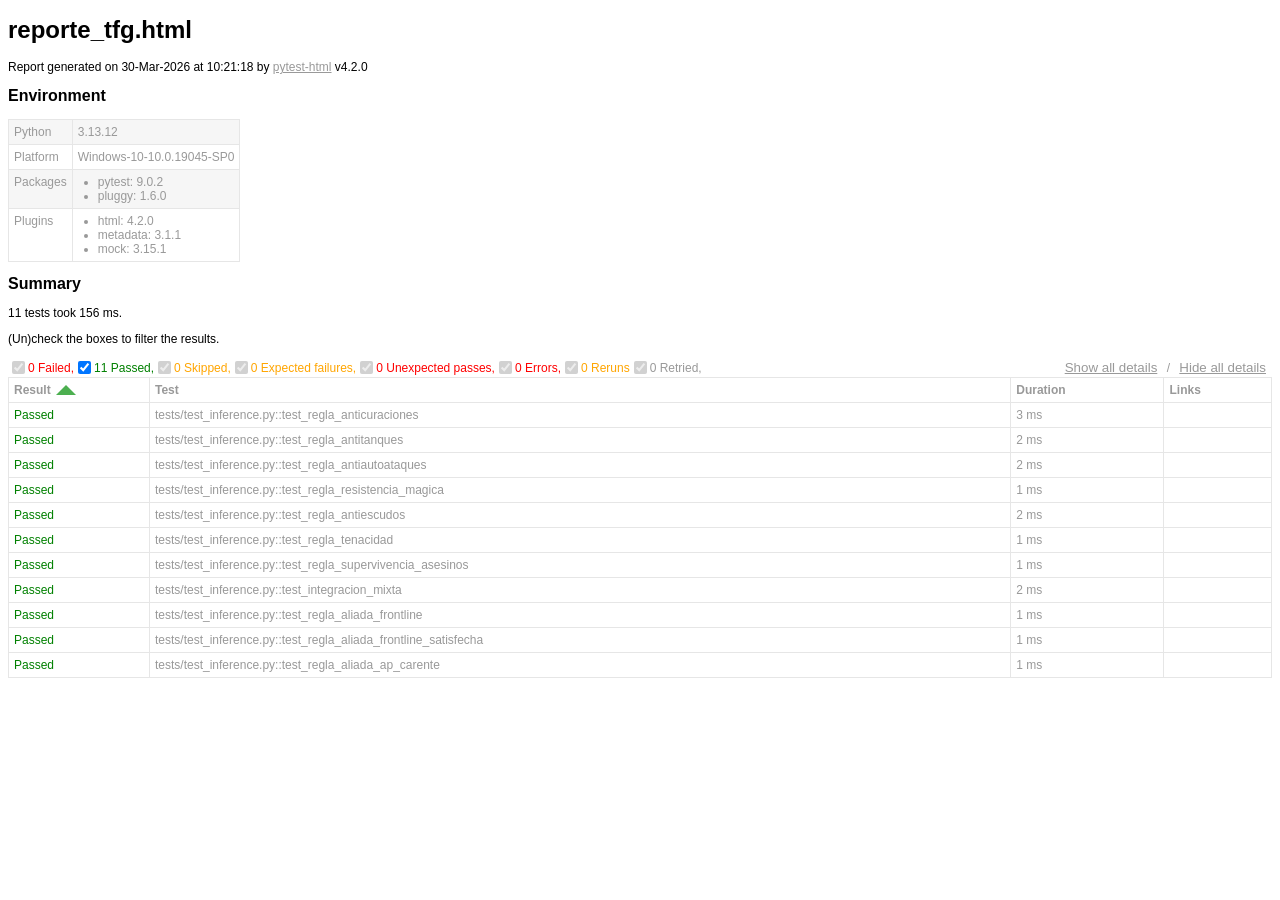
==== commit 2dfbbb55: "Expand and normalize champions dataset Replace and considerably expand data/champions.json with a fu" ====
--- a/tests/logs/reporte_tfg.html
+++ b/tests/logs/reporte_tfg.html
@@ -328,7 +328,7 @@
   </head>
   <body>
     <h1 id="title">reporte_tfg.html</h1>
-    <p>Report generated on 30-Mar-2026 at 09:38:18 by <a href="https://pypi.python.org/pypi/pytest-html">pytest-html</a>
+    <p>Report generated on 30-Mar-2026 at 10:21:18 by <a href="https://pypi.python.org/pypi/pytest-html">pytest-html</a>
         v4.2.0</p>
     <div id="environment-header">
       <h2>Environment</h2>
@@ -383,7 +383,7 @@
         <h2>Summary</h2>
         <div class="additional-summary prefix">
         </div>
-        <p class="run-count">11 tests took 136 ms.</p>
+        <p class="run-count">11 tests took 156 ms.</p>
         <p class="filter">(Un)check the boxes to filter the results.</p>
         <div class="summary__reload">
           <div class="summary__reload__button hidden" onclick="location.reload()">
@@ -431,7 +431,7 @@
       </thead>
     </table>
   <footer>
-    <div id="data-container" data-jsonblob="{&#34;environment&#34;: {&#34;Python&#34;: &#34;3.13.12&#34;, &#34;Platform&#34;: &#34;Windows-10-10.0.19045-SP0&#34;, &#34;Packages&#34;: {&#34;pytest&#34;: &#34;9.0.2&#34;, &#34;pluggy&#34;: &#34;1.6.0&#34;}, &#34;Plugins&#34;: {&#34;html&#34;: &#34;4.2.0&#34;, &#34;metadata&#34;: &#34;3.1.1&#34;, &#34;mock&#34;: &#34;3.15.1&#34;}}, &#34;tests&#34;: {&#34;tests/test_inference.py::test_regla_anticuraciones&#34;: [{&#34;extras&#34;: [], &#34;result&#34;: &#34;Passed&#34;, &#34;testId&#34;: &#34;tests/test_inference.py::test_regla_anticuraciones&#34;, &#34;duration&#34;: &#34;3 ms&#34;, &#34;resultsTableRow&#34;: [&#34;&lt;td class=\&#34;col-result\&#34;&gt;Passed&lt;/td&gt;&#34;, &#34;&lt;td class=\&#34;col-testId\&#34;&gt;tests/test_inference.py::test_regla_anticuraciones&lt;/td&gt;&#34;, &#34;&lt;td class=\&#34;col-duration\&#34;&gt;3 ms&lt;/td&gt;&#34;, &#34;&lt;td class=\&#34;col-links\&#34;&gt;&lt;/td&gt;&#34;], &#34;log&#34;: &#34;No log output captured.&#34;}], &#34;tests/test_inference.py::test_regla_antitanques&#34;: [{&#34;extras&#34;: [], &#34;result&#34;: &#34;Passed&#34;, &#34;testId&#34;: &#34;tests/test_inference.py::test_regla_antitanques&#34;, &#34;duration&#34;: &#34;1 ms&#34;, &#34;resultsTableRow&#34;: [&#34;&lt;td class=\&#34;col-result\&#34;&gt;Passed&lt;/td&gt;&#34;, &#34;&lt;td class=\&#34;col-testId\&#34;&gt;tests/test_inference.py::test_regla_antitanques&lt;/td&gt;&#34;, &#34;&lt;td class=\&#34;col-duration\&#34;&gt;1 ms&lt;/td&gt;&#34;, &#34;&lt;td class=\&#34;col-links\&#34;&gt;&lt;/td&gt;&#34;], &#34;log&#34;: &#34;No log output captured.&#34;}], &#34;tests/test_inference.py::test_regla_antiautoataques&#34;: [{&#34;extras&#34;: [], &#34;result&#34;: &#34;Passed&#34;, &#34;testId&#34;: &#34;tests/test_inference.py::test_regla_antiautoataques&#34;, &#34;duration&#34;: &#34;1 ms&#34;, &#34;resultsTableRow&#34;: [&#34;&lt;td class=\&#34;col-result\&#34;&gt;Passed&lt;/td&gt;&#34;, &#34;&lt;td class=\&#34;col-testId\&#34;&gt;tests/test_inference.py::test_regla_antiautoataques&lt;/td&gt;&#34;, &#34;&lt;td class=\&#34;col-duration\&#34;&gt;1 ms&lt;/td&gt;&#34;, &#34;&lt;td class=\&#34;col-links\&#34;&gt;&lt;/td&gt;&#34;], &#34;log&#34;: &#34;No log output captured.&#34;}], &#34;tests/test_inference.py::test_regla_resistencia_magica&#34;: [{&#34;extras&#34;: [], &#34;result&#34;: &#34;Passed&#34;, &#34;testId&#34;: &#34;tests/test_inference.py::test_regla_resistencia_magica&#34;, &#34;duration&#34;: &#34;1 ms&#34;, &#34;resultsTableRow&#34;: [&#34;&lt;td class=\&#34;col-result\&#34;&gt;Passed&lt;/td&gt;&#34;, &#34;&lt;td class=\&#34;col-testId\&#34;&gt;tests/test_inference.py::test_regla_resistencia_magica&lt;/td&gt;&#34;, &#34;&lt;td class=\&#34;col-duration\&#34;&gt;1 ms&lt;/td&gt;&#34;, &#34;&lt;td class=\&#34;col-links\&#34;&gt;&lt;/td&gt;&#34;], &#34;log&#34;: &#34;No log output captured.&#34;}], &#34;tests/test_inference.py::test_regla_antiescudos&#34;: [{&#34;extras&#34;: [], &#34;result&#34;: &#34;Passed&#34;, &#34;testId&#34;: &#34;tests/test_inference.py::test_regla_antiescudos&#34;, &#34;duration&#34;: &#34;1 ms&#34;, &#34;resultsTableRow&#34;: [&#34;&lt;td class=\&#34;col-result\&#34;&gt;Passed&lt;/td&gt;&#34;, &#34;&lt;td class=\&#34;col-testId\&#34;&gt;tests/test_inference.py::test_regla_antiescudos&lt;/td&gt;&#34;, &#34;&lt;td class=\&#34;col-duration\&#34;&gt;1 ms&lt;/td&gt;&#34;, &#34;&lt;td class=\&#34;col-links\&#34;&gt;&lt;/td&gt;&#34;], &#34;log&#34;: &#34;No log output captured.&#34;}], &#34;tests/test_inference.py::test_regla_tenacidad&#34;: [{&#34;extras&#34;: [], &#34;result&#34;: &#34;Passed&#34;, &#34;testId&#34;: &#34;tests/test_inference.py::test_regla_tenacidad&#34;, &#34;duration&#34;: &#34;1 ms&#34;, &#34;resultsTableRow&#34;: [&#34;&lt;td class=\&#34;col-result\&#34;&gt;Passed&lt;/td&gt;&#34;, &#34;&lt;td class=\&#34;col-testId\&#34;&gt;tests/test_inference.py::test_regla_tenacidad&lt;/td&gt;&#34;, &#34;&lt;td class=\&#34;col-duration\&#34;&gt;1 ms&lt;/td&gt;&#34;, &#34;&lt;td class=\&#34;col-links\&#34;&gt;&lt;/td&gt;&#34;], &#34;log&#34;: &#34;No log output captured.&#34;}], &#34;tests/test_inference.py::test_regla_supervivencia_asesinos&#34;: [{&#34;extras&#34;: [], &#34;result&#34;: &#34;Passed&#34;, &#34;testId&#34;: &#34;tests/test_inference.py::test_regla_supervivencia_asesinos&#34;, &#34;duration&#34;: &#34;1 ms&#34;, &#34;resultsTableRow&#34;: [&#34;&lt;td class=\&#34;col-result\&#34;&gt;Passed&lt;/td&gt;&#34;, &#34;&lt;td class=\&#34;col-testId\&#34;&gt;tests/test_inference.py::test_regla_supervivencia_asesinos&lt;/td&gt;&#34;, &#34;&lt;td class=\&#34;col-duration\&#34;&gt;1 ms&lt;/td&gt;&#34;, &#34;&lt;td class=\&#34;col-links\&#34;&gt;&lt;/td&gt;&#34;], &#34;log&#34;: &#34;No log output captured.&#34;}], &#34;tests/test_inference.py::test_integracion_mixta&#34;: [{&#34;extras&#34;: [], &#34;result&#34;: &#34;Passed&#34;, &#34;testId&#34;: &#34;tests/test_inference.py::test_integracion_mixta&#34;, &#34;duration&#34;: &#34;1 ms&#34;, &#34;resultsTableRow&#34;: [&#34;&lt;td class=\&#34;col-result\&#34;&gt;Passed&lt;/td&gt;&#34;, &#34;&lt;td class=\&#34;col-testId\&#34;&gt;tests/test_inference.py::test_integracion_mixta&lt;/td&gt;&#34;, &#34;&lt;td class=\&#34;col-duration\&#34;&gt;1 ms&lt;/td&gt;&#34;, &#34;&lt;td class=\&#34;col-links\&#34;&gt;&lt;/td&gt;&#34;], &#34;log&#34;: &#34;No log output captured.&#34;}], &#34;tests/test_inference.py::test_regla_aliada_frontline&#34;: [{&#34;extras&#34;: [], &#34;result&#34;: &#34;Passed&#34;, &#34;testId&#34;: &#34;tests/test_inference.py::test_regla_aliada_frontline&#34;, &#34;duration&#34;: &#34;2 ms&#34;, &#34;resultsTableRow&#34;: [&#34;&lt;td class=\&#34;col-result\&#34;&gt;Passed&lt;/td&gt;&#34;, &#34;&lt;td class=\&#34;col-testId\&#34;&gt;tests/test_inference.py::test_regla_aliada_frontline&lt;/td&gt;&#34;, &#34;&lt;td class=\&#34;col-duration\&#34;&gt;2 ms&lt;/td&gt;&#34;, &#34;&lt;td class=\&#34;col-links\&#34;&gt;&lt;/td&gt;&#34;], &#34;log&#34;: &#34;No log output captured.&#34;}], &#34;tests/test_inference.py::test_regla_aliada_frontline_satisfecha&#34;: [{&#34;extras&#34;: [], &#34;result&#34;: &#34;Passed&#34;, &#34;testId&#34;: &#34;tests/test_inference.py::test_regla_aliada_frontline_satisfecha&#34;, &#34;duration&#34;: &#34;1 ms&#34;, &#34;resultsTableRow&#34;: [&#34;&lt;td class=\&#34;col-result\&#34;&gt;Passed&lt;/td&gt;&#34;, &#34;&lt;td class=\&#34;col-testId\&#34;&gt;tests/test_inference.py::test_regla_aliada_frontline_satisfecha&lt;/td&gt;&#34;, &#34;&lt;td class=\&#34;col-duration\&#34;&gt;1 ms&lt;/td&gt;&#34;, &#34;&lt;td class=\&#34;col-links\&#34;&gt;&lt;/td&gt;&#34;], &#34;log&#34;: &#34;No log output captured.&#34;}], &#34;tests/test_inference.py::test_regla_aliada_ap_carente&#34;: [{&#34;extras&#34;: [], &#34;result&#34;: &#34;Passed&#34;, &#34;testId&#34;: &#34;tests/test_inference.py::test_regla_aliada_ap_carente&#34;, &#34;duration&#34;: &#34;1 ms&#34;, &#34;resultsTableRow&#34;: [&#34;&lt;td class=\&#34;col-result\&#34;&gt;Passed&lt;/td&gt;&#34;, &#34;&lt;td class=\&#34;col-testId\&#34;&gt;tests/test_inference.py::test_regla_aliada_ap_carente&lt;/td&gt;&#34;, &#34;&lt;td class=\&#34;col-duration\&#34;&gt;1 ms&lt;/td&gt;&#34;, &#34;&lt;td class=\&#34;col-links\&#34;&gt;&lt;/td&gt;&#34;], &#34;log&#34;: &#34;No log output captured.&#34;}]}, &#34;renderCollapsed&#34;: [&#34;passed&#34;], &#34;initialSort&#34;: &#34;result&#34;, &#34;title&#34;: &#34;reporte_tfg.html&#34;}"></div>
+    <div id="data-container" data-jsonblob="{&#34;environment&#34;: {&#34;Python&#34;: &#34;3.13.12&#34;, &#34;Platform&#34;: &#34;Windows-10-10.0.19045-SP0&#34;, &#34;Packages&#34;: {&#34;pytest&#34;: &#34;9.0.2&#34;, &#34;pluggy&#34;: &#34;1.6.0&#34;}, &#34;Plugins&#34;: {&#34;html&#34;: &#34;4.2.0&#34;, &#34;metadata&#34;: &#34;3.1.1&#34;, &#34;mock&#34;: &#34;3.15.1&#34;}}, &#34;tests&#34;: {&#34;tests/test_inference.py::test_regla_anticuraciones&#34;: [{&#34;extras&#34;: [], &#34;result&#34;: &#34;Passed&#34;, &#34;testId&#34;: &#34;tests/test_inference.py::test_regla_anticuraciones&#34;, &#34;duration&#34;: &#34;3 ms&#34;, &#34;resultsTableRow&#34;: [&#34;&lt;td class=\&#34;col-result\&#34;&gt;Passed&lt;/td&gt;&#34;, &#34;&lt;td class=\&#34;col-testId\&#34;&gt;tests/test_inference.py::test_regla_anticuraciones&lt;/td&gt;&#34;, &#34;&lt;td class=\&#34;col-duration\&#34;&gt;3 ms&lt;/td&gt;&#34;, &#34;&lt;td class=\&#34;col-links\&#34;&gt;&lt;/td&gt;&#34;], &#34;log&#34;: &#34;No log output captured.&#34;}], &#34;tests/test_inference.py::test_regla_antitanques&#34;: [{&#34;extras&#34;: [], &#34;result&#34;: &#34;Passed&#34;, &#34;testId&#34;: &#34;tests/test_inference.py::test_regla_antitanques&#34;, &#34;duration&#34;: &#34;2 ms&#34;, &#34;resultsTableRow&#34;: [&#34;&lt;td class=\&#34;col-result\&#34;&gt;Passed&lt;/td&gt;&#34;, &#34;&lt;td class=\&#34;col-testId\&#34;&gt;tests/test_inference.py::test_regla_antitanques&lt;/td&gt;&#34;, &#34;&lt;td class=\&#34;col-duration\&#34;&gt;2 ms&lt;/td&gt;&#34;, &#34;&lt;td class=\&#34;col-links\&#34;&gt;&lt;/td&gt;&#34;], &#34;log&#34;: &#34;No log output captured.&#34;}], &#34;tests/test_inference.py::test_regla_antiautoataques&#34;: [{&#34;extras&#34;: [], &#34;result&#34;: &#34;Passed&#34;, &#34;testId&#34;: &#34;tests/test_inference.py::test_regla_antiautoataques&#34;, &#34;duration&#34;: &#34;2 ms&#34;, &#34;resultsTableRow&#34;: [&#34;&lt;td class=\&#34;col-result\&#34;&gt;Passed&lt;/td&gt;&#34;, &#34;&lt;td class=\&#34;col-testId\&#34;&gt;tests/test_inference.py::test_regla_antiautoataques&lt;/td&gt;&#34;, &#34;&lt;td class=\&#34;col-duration\&#34;&gt;2 ms&lt;/td&gt;&#34;, &#34;&lt;td class=\&#34;col-links\&#34;&gt;&lt;/td&gt;&#34;], &#34;log&#34;: &#34;No log output captured.&#34;}], &#34;tests/test_inference.py::test_regla_resistencia_magica&#34;: [{&#34;extras&#34;: [], &#34;result&#34;: &#34;Passed&#34;, &#34;testId&#34;: &#34;tests/test_inference.py::test_regla_resistencia_magica&#34;, &#34;duration&#34;: &#34;1 ms&#34;, &#34;resultsTableRow&#34;: [&#34;&lt;td class=\&#34;col-result\&#34;&gt;Passed&lt;/td&gt;&#34;, &#34;&lt;td class=\&#34;col-testId\&#34;&gt;tests/test_inference.py::test_regla_resistencia_magica&lt;/td&gt;&#34;, &#34;&lt;td class=\&#34;col-duration\&#34;&gt;1 ms&lt;/td&gt;&#34;, &#34;&lt;td class=\&#34;col-links\&#34;&gt;&lt;/td&gt;&#34;], &#34;log&#34;: &#34;No log output captured.&#34;}], &#34;tests/test_inference.py::test_regla_antiescudos&#34;: [{&#34;extras&#34;: [], &#34;result&#34;: &#34;Passed&#34;, &#34;testId&#34;: &#34;tests/test_inference.py::test_regla_antiescudos&#34;, &#34;duration&#34;: &#34;2 ms&#34;, &#34;resultsTableRow&#34;: [&#34;&lt;td class=\&#34;col-result\&#34;&gt;Passed&lt;/td&gt;&#34;, &#34;&lt;td class=\&#34;col-testId\&#34;&gt;tests/test_inference.py::test_regla_antiescudos&lt;/td&gt;&#34;, &#34;&lt;td class=\&#34;col-duration\&#34;&gt;2 ms&lt;/td&gt;&#34;, &#34;&lt;td class=\&#34;col-links\&#34;&gt;&lt;/td&gt;&#34;], &#34;log&#34;: &#34;No log output captured.&#34;}], &#34;tests/test_inference.py::test_regla_tenacidad&#34;: [{&#34;extras&#34;: [], &#34;result&#34;: &#34;Passed&#34;, &#34;testId&#34;: &#34;tests/test_inference.py::test_regla_tenacidad&#34;, &#34;duration&#34;: &#34;1 ms&#34;, &#34;resultsTableRow&#34;: [&#34;&lt;td class=\&#34;col-result\&#34;&gt;Passed&lt;/td&gt;&#34;, &#34;&lt;td class=\&#34;col-testId\&#34;&gt;tests/test_inference.py::test_regla_tenacidad&lt;/td&gt;&#34;, &#34;&lt;td class=\&#34;col-duration\&#34;&gt;1 ms&lt;/td&gt;&#34;, &#34;&lt;td class=\&#34;col-links\&#34;&gt;&lt;/td&gt;&#34;], &#34;log&#34;: &#34;No log output captured.&#34;}], &#34;tests/test_inference.py::test_regla_supervivencia_asesinos&#34;: [{&#34;extras&#34;: [], &#34;result&#34;: &#34;Passed&#34;, &#34;testId&#34;: &#34;tests/test_inference.py::test_regla_supervivencia_asesinos&#34;, &#34;duration&#34;: &#34;1 ms&#34;, &#34;resultsTableRow&#34;: [&#34;&lt;td class=\&#34;col-result\&#34;&gt;Passed&lt;/td&gt;&#34;, &#34;&lt;td class=\&#34;col-testId\&#34;&gt;tests/test_inference.py::test_regla_supervivencia_asesinos&lt;/td&gt;&#34;, &#34;&lt;td class=\&#34;col-duration\&#34;&gt;1 ms&lt;/td&gt;&#34;, &#34;&lt;td class=\&#34;col-links\&#34;&gt;&lt;/td&gt;&#34;], &#34;log&#34;: &#34;No log output captured.&#34;}], &#34;tests/test_inference.py::test_integracion_mixta&#34;: [{&#34;extras&#34;: [], &#34;result&#34;: &#34;Passed&#34;, &#34;testId&#34;: &#34;tests/test_inference.py::test_integracion_mixta&#34;, &#34;duration&#34;: &#34;2 ms&#34;, &#34;resultsTableRow&#34;: [&#34;&lt;td class=\&#34;col-result\&#34;&gt;Passed&lt;/td&gt;&#34;, &#34;&lt;td class=\&#34;col-testId\&#34;&gt;tests/test_inference.py::test_integracion_mixta&lt;/td&gt;&#34;, &#34;&lt;td class=\&#34;col-duration\&#34;&gt;2 ms&lt;/td&gt;&#34;, &#34;&lt;td class=\&#34;col-links\&#34;&gt;&lt;/td&gt;&#34;], &#34;log&#34;: &#34;No log output captured.&#34;}], &#34;tests/test_inference.py::test_regla_aliada_frontline&#34;: [{&#34;extras&#34;: [], &#34;result&#34;: &#34;Passed&#34;, &#34;testId&#34;: &#34;tests/test_inference.py::test_regla_aliada_frontline&#34;, &#34;duration&#34;: &#34;1 ms&#34;, &#34;resultsTableRow&#34;: [&#34;&lt;td class=\&#34;col-result\&#34;&gt;Passed&lt;/td&gt;&#34;, &#34;&lt;td class=\&#34;col-testId\&#34;&gt;tests/test_inference.py::test_regla_aliada_frontline&lt;/td&gt;&#34;, &#34;&lt;td class=\&#34;col-duration\&#34;&gt;1 ms&lt;/td&gt;&#34;, &#34;&lt;td class=\&#34;col-links\&#34;&gt;&lt;/td&gt;&#34;], &#34;log&#34;: &#34;No log output captured.&#34;}], &#34;tests/test_inference.py::test_regla_aliada_frontline_satisfecha&#34;: [{&#34;extras&#34;: [], &#34;result&#34;: &#34;Passed&#34;, &#34;testId&#34;: &#34;tests/test_inference.py::test_regla_aliada_frontline_satisfecha&#34;, &#34;duration&#34;: &#34;1 ms&#34;, &#34;resultsTableRow&#34;: [&#34;&lt;td class=\&#34;col-result\&#34;&gt;Passed&lt;/td&gt;&#34;, &#34;&lt;td class=\&#34;col-testId\&#34;&gt;tests/test_inference.py::test_regla_aliada_frontline_satisfecha&lt;/td&gt;&#34;, &#34;&lt;td class=\&#34;col-duration\&#34;&gt;1 ms&lt;/td&gt;&#34;, &#34;&lt;td class=\&#34;col-links\&#34;&gt;&lt;/td&gt;&#34;], &#34;log&#34;: &#34;No log output captured.&#34;}], &#34;tests/test_inference.py::test_regla_aliada_ap_carente&#34;: [{&#34;extras&#34;: [], &#34;result&#34;: &#34;Passed&#34;, &#34;testId&#34;: &#34;tests/test_inference.py::test_regla_aliada_ap_carente&#34;, &#34;duration&#34;: &#34;1 ms&#34;, &#34;resultsTableRow&#34;: [&#34;&lt;td class=\&#34;col-result\&#34;&gt;Passed&lt;/td&gt;&#34;, &#34;&lt;td class=\&#34;col-testId\&#34;&gt;tests/test_inference.py::test_regla_aliada_ap_carente&lt;/td&gt;&#34;, &#34;&lt;td class=\&#34;col-duration\&#34;&gt;1 ms&lt;/td&gt;&#34;, &#34;&lt;td class=\&#34;col-links\&#34;&gt;&lt;/td&gt;&#34;], &#34;log&#34;: &#34;No log output captured.&#34;}]}, &#34;renderCollapsed&#34;: [&#34;passed&#34;], &#34;initialSort&#34;: &#34;result&#34;, &#34;title&#34;: &#34;reporte_tfg.html&#34;}"></div>
     <script>
       (function(){function r(e,n,t){function o(i,f){if(!n[i]){if(!e[i]){var c="function"==typeof require&&require;if(!f&&c)return c(i,!0);if(u)return u(i,!0);var a=new Error("Cannot find module '"+i+"'");throw a.code="MODULE_NOT_FOUND",a}var p=n[i]={exports:{}};e[i][0].call(p.exports,function(r){var n=e[i][1][r];return o(n||r)},p,p.exports,r,e,n,t)}return n[i].exports}for(var u="function"==typeof require&&require,i=0;i<t.length;i++)o(t[i]);return o}return r})()({1:[function(require,module,exports){
 const { getCollapsedCategory, setCollapsedIds } = require('./storage.js')
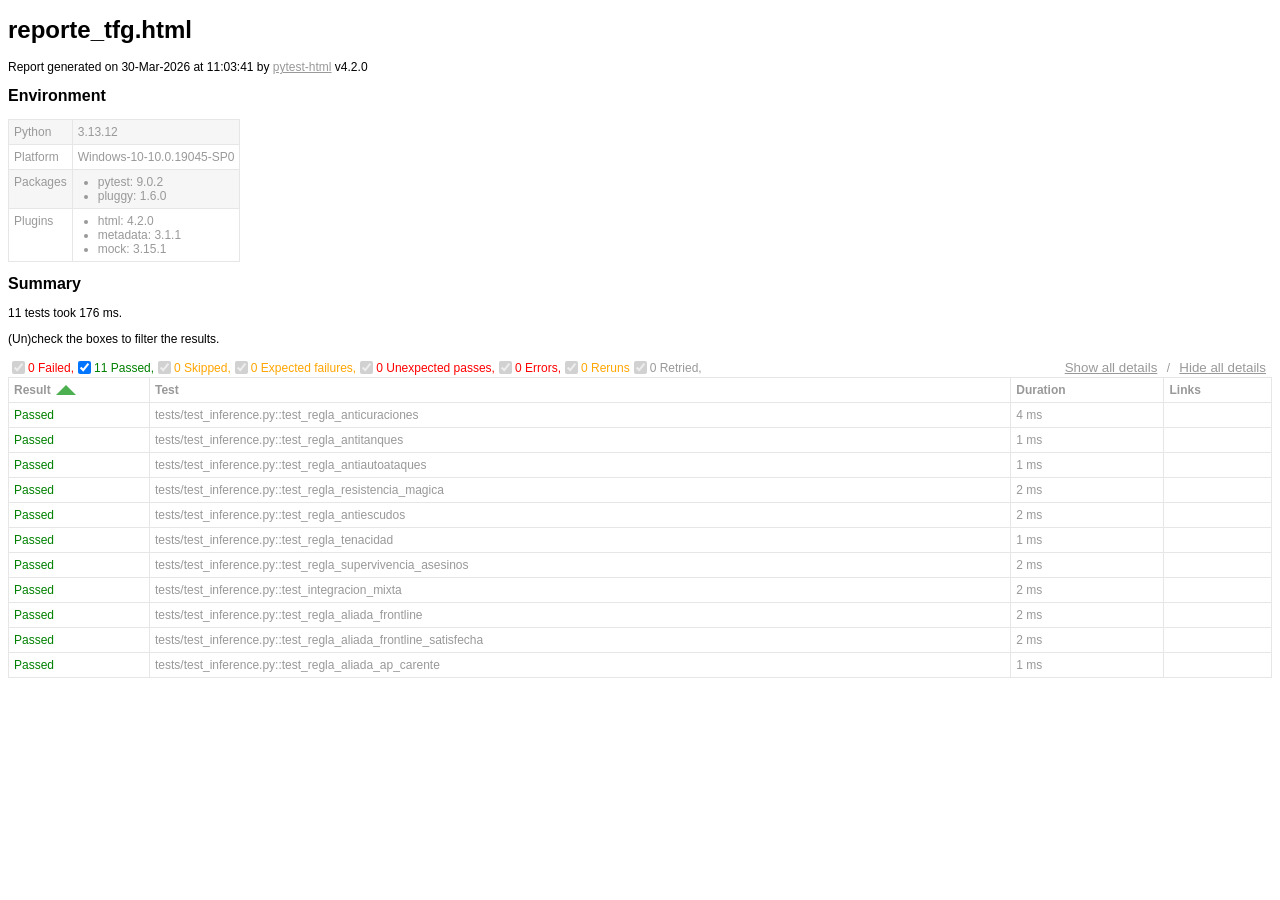
==== commit 93d0970c: "Add XAI explainability and debug console Introduce Explainable AI traceability and an in-app debug c" ====
--- a/tests/logs/reporte_tfg.html
+++ b/tests/logs/reporte_tfg.html
@@ -328,7 +328,7 @@
   </head>
   <body>
     <h1 id="title">reporte_tfg.html</h1>
-    <p>Report generated on 30-Mar-2026 at 10:21:18 by <a href="https://pypi.python.org/pypi/pytest-html">pytest-html</a>
+    <p>Report generated on 30-Mar-2026 at 11:03:41 by <a href="https://pypi.python.org/pypi/pytest-html">pytest-html</a>
         v4.2.0</p>
     <div id="environment-header">
       <h2>Environment</h2>
@@ -383,7 +383,7 @@
         <h2>Summary</h2>
         <div class="additional-summary prefix">
         </div>
-        <p class="run-count">11 tests took 156 ms.</p>
+        <p class="run-count">11 tests took 176 ms.</p>
         <p class="filter">(Un)check the boxes to filter the results.</p>
         <div class="summary__reload">
           <div class="summary__reload__button hidden" onclick="location.reload()">
@@ -431,7 +431,7 @@
       </thead>
     </table>
   <footer>
-    <div id="data-container" data-jsonblob="{&#34;environment&#34;: {&#34;Python&#34;: &#34;3.13.12&#34;, &#34;Platform&#34;: &#34;Windows-10-10.0.19045-SP0&#34;, &#34;Packages&#34;: {&#34;pytest&#34;: &#34;9.0.2&#34;, &#34;pluggy&#34;: &#34;1.6.0&#34;}, &#34;Plugins&#34;: {&#34;html&#34;: &#34;4.2.0&#34;, &#34;metadata&#34;: &#34;3.1.1&#34;, &#34;mock&#34;: &#34;3.15.1&#34;}}, &#34;tests&#34;: {&#34;tests/test_inference.py::test_regla_anticuraciones&#34;: [{&#34;extras&#34;: [], &#34;result&#34;: &#34;Passed&#34;, &#34;testId&#34;: &#34;tests/test_inference.py::test_regla_anticuraciones&#34;, &#34;duration&#34;: &#34;3 ms&#34;, &#34;resultsTableRow&#34;: [&#34;&lt;td class=\&#34;col-result\&#34;&gt;Passed&lt;/td&gt;&#34;, &#34;&lt;td class=\&#34;col-testId\&#34;&gt;tests/test_inference.py::test_regla_anticuraciones&lt;/td&gt;&#34;, &#34;&lt;td class=\&#34;col-duration\&#34;&gt;3 ms&lt;/td&gt;&#34;, &#34;&lt;td class=\&#34;col-links\&#34;&gt;&lt;/td&gt;&#34;], &#34;log&#34;: &#34;No log output captured.&#34;}], &#34;tests/test_inference.py::test_regla_antitanques&#34;: [{&#34;extras&#34;: [], &#34;result&#34;: &#34;Passed&#34;, &#34;testId&#34;: &#34;tests/test_inference.py::test_regla_antitanques&#34;, &#34;duration&#34;: &#34;2 ms&#34;, &#34;resultsTableRow&#34;: [&#34;&lt;td class=\&#34;col-result\&#34;&gt;Passed&lt;/td&gt;&#34;, &#34;&lt;td class=\&#34;col-testId\&#34;&gt;tests/test_inference.py::test_regla_antitanques&lt;/td&gt;&#34;, &#34;&lt;td class=\&#34;col-duration\&#34;&gt;2 ms&lt;/td&gt;&#34;, &#34;&lt;td class=\&#34;col-links\&#34;&gt;&lt;/td&gt;&#34;], &#34;log&#34;: &#34;No log output captured.&#34;}], &#34;tests/test_inference.py::test_regla_antiautoataques&#34;: [{&#34;extras&#34;: [], &#34;result&#34;: &#34;Passed&#34;, &#34;testId&#34;: &#34;tests/test_inference.py::test_regla_antiautoataques&#34;, &#34;duration&#34;: &#34;2 ms&#34;, &#34;resultsTableRow&#34;: [&#34;&lt;td class=\&#34;col-result\&#34;&gt;Passed&lt;/td&gt;&#34;, &#34;&lt;td class=\&#34;col-testId\&#34;&gt;tests/test_inference.py::test_regla_antiautoataques&lt;/td&gt;&#34;, &#34;&lt;td class=\&#34;col-duration\&#34;&gt;2 ms&lt;/td&gt;&#34;, &#34;&lt;td class=\&#34;col-links\&#34;&gt;&lt;/td&gt;&#34;], &#34;log&#34;: &#34;No log output captured.&#34;}], &#34;tests/test_inference.py::test_regla_resistencia_magica&#34;: [{&#34;extras&#34;: [], &#34;result&#34;: &#34;Passed&#34;, &#34;testId&#34;: &#34;tests/test_inference.py::test_regla_resistencia_magica&#34;, &#34;duration&#34;: &#34;1 ms&#34;, &#34;resultsTableRow&#34;: [&#34;&lt;td class=\&#34;col-result\&#34;&gt;Passed&lt;/td&gt;&#34;, &#34;&lt;td class=\&#34;col-testId\&#34;&gt;tests/test_inference.py::test_regla_resistencia_magica&lt;/td&gt;&#34;, &#34;&lt;td class=\&#34;col-duration\&#34;&gt;1 ms&lt;/td&gt;&#34;, &#34;&lt;td class=\&#34;col-links\&#34;&gt;&lt;/td&gt;&#34;], &#34;log&#34;: &#34;No log output captured.&#34;}], &#34;tests/test_inference.py::test_regla_antiescudos&#34;: [{&#34;extras&#34;: [], &#34;result&#34;: &#34;Passed&#34;, &#34;testId&#34;: &#34;tests/test_inference.py::test_regla_antiescudos&#34;, &#34;duration&#34;: &#34;2 ms&#34;, &#34;resultsTableRow&#34;: [&#34;&lt;td class=\&#34;col-result\&#34;&gt;Passed&lt;/td&gt;&#34;, &#34;&lt;td class=\&#34;col-testId\&#34;&gt;tests/test_inference.py::test_regla_antiescudos&lt;/td&gt;&#34;, &#34;&lt;td class=\&#34;col-duration\&#34;&gt;2 ms&lt;/td&gt;&#34;, &#34;&lt;td class=\&#34;col-links\&#34;&gt;&lt;/td&gt;&#34;], &#34;log&#34;: &#34;No log output captured.&#34;}], &#34;tests/test_inference.py::test_regla_tenacidad&#34;: [{&#34;extras&#34;: [], &#34;result&#34;: &#34;Passed&#34;, &#34;testId&#34;: &#34;tests/test_inference.py::test_regla_tenacidad&#34;, &#34;duration&#34;: &#34;1 ms&#34;, &#34;resultsTableRow&#34;: [&#34;&lt;td class=\&#34;col-result\&#34;&gt;Passed&lt;/td&gt;&#34;, &#34;&lt;td class=\&#34;col-testId\&#34;&gt;tests/test_inference.py::test_regla_tenacidad&lt;/td&gt;&#34;, &#34;&lt;td class=\&#34;col-duration\&#34;&gt;1 ms&lt;/td&gt;&#34;, &#34;&lt;td class=\&#34;col-links\&#34;&gt;&lt;/td&gt;&#34;], &#34;log&#34;: &#34;No log output captured.&#34;}], &#34;tests/test_inference.py::test_regla_supervivencia_asesinos&#34;: [{&#34;extras&#34;: [], &#34;result&#34;: &#34;Passed&#34;, &#34;testId&#34;: &#34;tests/test_inference.py::test_regla_supervivencia_asesinos&#34;, &#34;duration&#34;: &#34;1 ms&#34;, &#34;resultsTableRow&#34;: [&#34;&lt;td class=\&#34;col-result\&#34;&gt;Passed&lt;/td&gt;&#34;, &#34;&lt;td class=\&#34;col-testId\&#34;&gt;tests/test_inference.py::test_regla_supervivencia_asesinos&lt;/td&gt;&#34;, &#34;&lt;td class=\&#34;col-duration\&#34;&gt;1 ms&lt;/td&gt;&#34;, &#34;&lt;td class=\&#34;col-links\&#34;&gt;&lt;/td&gt;&#34;], &#34;log&#34;: &#34;No log output captured.&#34;}], &#34;tests/test_inference.py::test_integracion_mixta&#34;: [{&#34;extras&#34;: [], &#34;result&#34;: &#34;Passed&#34;, &#34;testId&#34;: &#34;tests/test_inference.py::test_integracion_mixta&#34;, &#34;duration&#34;: &#34;2 ms&#34;, &#34;resultsTableRow&#34;: [&#34;&lt;td class=\&#34;col-result\&#34;&gt;Passed&lt;/td&gt;&#34;, &#34;&lt;td class=\&#34;col-testId\&#34;&gt;tests/test_inference.py::test_integracion_mixta&lt;/td&gt;&#34;, &#34;&lt;td class=\&#34;col-duration\&#34;&gt;2 ms&lt;/td&gt;&#34;, &#34;&lt;td class=\&#34;col-links\&#34;&gt;&lt;/td&gt;&#34;], &#34;log&#34;: &#34;No log output captured.&#34;}], &#34;tests/test_inference.py::test_regla_aliada_frontline&#34;: [{&#34;extras&#34;: [], &#34;result&#34;: &#34;Passed&#34;, &#34;testId&#34;: &#34;tests/test_inference.py::test_regla_aliada_frontline&#34;, &#34;duration&#34;: &#34;1 ms&#34;, &#34;resultsTableRow&#34;: [&#34;&lt;td class=\&#34;col-result\&#34;&gt;Passed&lt;/td&gt;&#34;, &#34;&lt;td class=\&#34;col-testId\&#34;&gt;tests/test_inference.py::test_regla_aliada_frontline&lt;/td&gt;&#34;, &#34;&lt;td class=\&#34;col-duration\&#34;&gt;1 ms&lt;/td&gt;&#34;, &#34;&lt;td class=\&#34;col-links\&#34;&gt;&lt;/td&gt;&#34;], &#34;log&#34;: &#34;No log output captured.&#34;}], &#34;tests/test_inference.py::test_regla_aliada_frontline_satisfecha&#34;: [{&#34;extras&#34;: [], &#34;result&#34;: &#34;Passed&#34;, &#34;testId&#34;: &#34;tests/test_inference.py::test_regla_aliada_frontline_satisfecha&#34;, &#34;duration&#34;: &#34;1 ms&#34;, &#34;resultsTableRow&#34;: [&#34;&lt;td class=\&#34;col-result\&#34;&gt;Passed&lt;/td&gt;&#34;, &#34;&lt;td class=\&#34;col-testId\&#34;&gt;tests/test_inference.py::test_regla_aliada_frontline_satisfecha&lt;/td&gt;&#34;, &#34;&lt;td class=\&#34;col-duration\&#34;&gt;1 ms&lt;/td&gt;&#34;, &#34;&lt;td class=\&#34;col-links\&#34;&gt;&lt;/td&gt;&#34;], &#34;log&#34;: &#34;No log output captured.&#34;}], &#34;tests/test_inference.py::test_regla_aliada_ap_carente&#34;: [{&#34;extras&#34;: [], &#34;result&#34;: &#34;Passed&#34;, &#34;testId&#34;: &#34;tests/test_inference.py::test_regla_aliada_ap_carente&#34;, &#34;duration&#34;: &#34;1 ms&#34;, &#34;resultsTableRow&#34;: [&#34;&lt;td class=\&#34;col-result\&#34;&gt;Passed&lt;/td&gt;&#34;, &#34;&lt;td class=\&#34;col-testId\&#34;&gt;tests/test_inference.py::test_regla_aliada_ap_carente&lt;/td&gt;&#34;, &#34;&lt;td class=\&#34;col-duration\&#34;&gt;1 ms&lt;/td&gt;&#34;, &#34;&lt;td class=\&#34;col-links\&#34;&gt;&lt;/td&gt;&#34;], &#34;log&#34;: &#34;No log output captured.&#34;}]}, &#34;renderCollapsed&#34;: [&#34;passed&#34;], &#34;initialSort&#34;: &#34;result&#34;, &#34;title&#34;: &#34;reporte_tfg.html&#34;}"></div>
+    <div id="data-container" data-jsonblob="{&#34;environment&#34;: {&#34;Python&#34;: &#34;3.13.12&#34;, &#34;Platform&#34;: &#34;Windows-10-10.0.19045-SP0&#34;, &#34;Packages&#34;: {&#34;pytest&#34;: &#34;9.0.2&#34;, &#34;pluggy&#34;: &#34;1.6.0&#34;}, &#34;Plugins&#34;: {&#34;html&#34;: &#34;4.2.0&#34;, &#34;metadata&#34;: &#34;3.1.1&#34;, &#34;mock&#34;: &#34;3.15.1&#34;}}, &#34;tests&#34;: {&#34;tests/test_inference.py::test_regla_anticuraciones&#34;: [{&#34;extras&#34;: [], &#34;result&#34;: &#34;Passed&#34;, &#34;testId&#34;: &#34;tests/test_inference.py::test_regla_anticuraciones&#34;, &#34;duration&#34;: &#34;4 ms&#34;, &#34;resultsTableRow&#34;: [&#34;&lt;td class=\&#34;col-result\&#34;&gt;Passed&lt;/td&gt;&#34;, &#34;&lt;td class=\&#34;col-testId\&#34;&gt;tests/test_inference.py::test_regla_anticuraciones&lt;/td&gt;&#34;, &#34;&lt;td class=\&#34;col-duration\&#34;&gt;4 ms&lt;/td&gt;&#34;, &#34;&lt;td class=\&#34;col-links\&#34;&gt;&lt;/td&gt;&#34;], &#34;log&#34;: &#34;No log output captured.&#34;}], &#34;tests/test_inference.py::test_regla_antitanques&#34;: [{&#34;extras&#34;: [], &#34;result&#34;: &#34;Passed&#34;, &#34;testId&#34;: &#34;tests/test_inference.py::test_regla_antitanques&#34;, &#34;duration&#34;: &#34;1 ms&#34;, &#34;resultsTableRow&#34;: [&#34;&lt;td class=\&#34;col-result\&#34;&gt;Passed&lt;/td&gt;&#34;, &#34;&lt;td class=\&#34;col-testId\&#34;&gt;tests/test_inference.py::test_regla_antitanques&lt;/td&gt;&#34;, &#34;&lt;td class=\&#34;col-duration\&#34;&gt;1 ms&lt;/td&gt;&#34;, &#34;&lt;td class=\&#34;col-links\&#34;&gt;&lt;/td&gt;&#34;], &#34;log&#34;: &#34;No log output captured.&#34;}], &#34;tests/test_inference.py::test_regla_antiautoataques&#34;: [{&#34;extras&#34;: [], &#34;result&#34;: &#34;Passed&#34;, &#34;testId&#34;: &#34;tests/test_inference.py::test_regla_antiautoataques&#34;, &#34;duration&#34;: &#34;1 ms&#34;, &#34;resultsTableRow&#34;: [&#34;&lt;td class=\&#34;col-result\&#34;&gt;Passed&lt;/td&gt;&#34;, &#34;&lt;td class=\&#34;col-testId\&#34;&gt;tests/test_inference.py::test_regla_antiautoataques&lt;/td&gt;&#34;, &#34;&lt;td class=\&#34;col-duration\&#34;&gt;1 ms&lt;/td&gt;&#34;, &#34;&lt;td class=\&#34;col-links\&#34;&gt;&lt;/td&gt;&#34;], &#34;log&#34;: &#34;No log output captured.&#34;}], &#34;tests/test_inference.py::test_regla_resistencia_magica&#34;: [{&#34;extras&#34;: [], &#34;result&#34;: &#34;Passed&#34;, &#34;testId&#34;: &#34;tests/test_inference.py::test_regla_resistencia_magica&#34;, &#34;duration&#34;: &#34;2 ms&#34;, &#34;resultsTableRow&#34;: [&#34;&lt;td class=\&#34;col-result\&#34;&gt;Passed&lt;/td&gt;&#34;, &#34;&lt;td class=\&#34;col-testId\&#34;&gt;tests/test_inference.py::test_regla_resistencia_magica&lt;/td&gt;&#34;, &#34;&lt;td class=\&#34;col-duration\&#34;&gt;2 ms&lt;/td&gt;&#34;, &#34;&lt;td class=\&#34;col-links\&#34;&gt;&lt;/td&gt;&#34;], &#34;log&#34;: &#34;No log output captured.&#34;}], &#34;tests/test_inference.py::test_regla_antiescudos&#34;: [{&#34;extras&#34;: [], &#34;result&#34;: &#34;Passed&#34;, &#34;testId&#34;: &#34;tests/test_inference.py::test_regla_antiescudos&#34;, &#34;duration&#34;: &#34;2 ms&#34;, &#34;resultsTableRow&#34;: [&#34;&lt;td class=\&#34;col-result\&#34;&gt;Passed&lt;/td&gt;&#34;, &#34;&lt;td class=\&#34;col-testId\&#34;&gt;tests/test_inference.py::test_regla_antiescudos&lt;/td&gt;&#34;, &#34;&lt;td class=\&#34;col-duration\&#34;&gt;2 ms&lt;/td&gt;&#34;, &#34;&lt;td class=\&#34;col-links\&#34;&gt;&lt;/td&gt;&#34;], &#34;log&#34;: &#34;No log output captured.&#34;}], &#34;tests/test_inference.py::test_regla_tenacidad&#34;: [{&#34;extras&#34;: [], &#34;result&#34;: &#34;Passed&#34;, &#34;testId&#34;: &#34;tests/test_inference.py::test_regla_tenacidad&#34;, &#34;duration&#34;: &#34;1 ms&#34;, &#34;resultsTableRow&#34;: [&#34;&lt;td class=\&#34;col-result\&#34;&gt;Passed&lt;/td&gt;&#34;, &#34;&lt;td class=\&#34;col-testId\&#34;&gt;tests/test_inference.py::test_regla_tenacidad&lt;/td&gt;&#34;, &#34;&lt;td class=\&#34;col-duration\&#34;&gt;1 ms&lt;/td&gt;&#34;, &#34;&lt;td class=\&#34;col-links\&#34;&gt;&lt;/td&gt;&#34;], &#34;log&#34;: &#34;No log output captured.&#34;}], &#34;tests/test_inference.py::test_regla_supervivencia_asesinos&#34;: [{&#34;extras&#34;: [], &#34;result&#34;: &#34;Passed&#34;, &#34;testId&#34;: &#34;tests/test_inference.py::test_regla_supervivencia_asesinos&#34;, &#34;duration&#34;: &#34;2 ms&#34;, &#34;resultsTableRow&#34;: [&#34;&lt;td class=\&#34;col-result\&#34;&gt;Passed&lt;/td&gt;&#34;, &#34;&lt;td class=\&#34;col-testId\&#34;&gt;tests/test_inference.py::test_regla_supervivencia_asesinos&lt;/td&gt;&#34;, &#34;&lt;td class=\&#34;col-duration\&#34;&gt;2 ms&lt;/td&gt;&#34;, &#34;&lt;td class=\&#34;col-links\&#34;&gt;&lt;/td&gt;&#34;], &#34;log&#34;: &#34;No log output captured.&#34;}], &#34;tests/test_inference.py::test_integracion_mixta&#34;: [{&#34;extras&#34;: [], &#34;result&#34;: &#34;Passed&#34;, &#34;testId&#34;: &#34;tests/test_inference.py::test_integracion_mixta&#34;, &#34;duration&#34;: &#34;2 ms&#34;, &#34;resultsTableRow&#34;: [&#34;&lt;td class=\&#34;col-result\&#34;&gt;Passed&lt;/td&gt;&#34;, &#34;&lt;td class=\&#34;col-testId\&#34;&gt;tests/test_inference.py::test_integracion_mixta&lt;/td&gt;&#34;, &#34;&lt;td class=\&#34;col-duration\&#34;&gt;2 ms&lt;/td&gt;&#34;, &#34;&lt;td class=\&#34;col-links\&#34;&gt;&lt;/td&gt;&#34;], &#34;log&#34;: &#34;No log output captured.&#34;}], &#34;tests/test_inference.py::test_regla_aliada_frontline&#34;: [{&#34;extras&#34;: [], &#34;result&#34;: &#34;Passed&#34;, &#34;testId&#34;: &#34;tests/test_inference.py::test_regla_aliada_frontline&#34;, &#34;duration&#34;: &#34;2 ms&#34;, &#34;resultsTableRow&#34;: [&#34;&lt;td class=\&#34;col-result\&#34;&gt;Passed&lt;/td&gt;&#34;, &#34;&lt;td class=\&#34;col-testId\&#34;&gt;tests/test_inference.py::test_regla_aliada_frontline&lt;/td&gt;&#34;, &#34;&lt;td class=\&#34;col-duration\&#34;&gt;2 ms&lt;/td&gt;&#34;, &#34;&lt;td class=\&#34;col-links\&#34;&gt;&lt;/td&gt;&#34;], &#34;log&#34;: &#34;No log output captured.&#34;}], &#34;tests/test_inference.py::test_regla_aliada_frontline_satisfecha&#34;: [{&#34;extras&#34;: [], &#34;result&#34;: &#34;Passed&#34;, &#34;testId&#34;: &#34;tests/test_inference.py::test_regla_aliada_frontline_satisfecha&#34;, &#34;duration&#34;: &#34;2 ms&#34;, &#34;resultsTableRow&#34;: [&#34;&lt;td class=\&#34;col-result\&#34;&gt;Passed&lt;/td&gt;&#34;, &#34;&lt;td class=\&#34;col-testId\&#34;&gt;tests/test_inference.py::test_regla_aliada_frontline_satisfecha&lt;/td&gt;&#34;, &#34;&lt;td class=\&#34;col-duration\&#34;&gt;2 ms&lt;/td&gt;&#34;, &#34;&lt;td class=\&#34;col-links\&#34;&gt;&lt;/td&gt;&#34;], &#34;log&#34;: &#34;No log output captured.&#34;}], &#34;tests/test_inference.py::test_regla_aliada_ap_carente&#34;: [{&#34;extras&#34;: [], &#34;result&#34;: &#34;Passed&#34;, &#34;testId&#34;: &#34;tests/test_inference.py::test_regla_aliada_ap_carente&#34;, &#34;duration&#34;: &#34;1 ms&#34;, &#34;resultsTableRow&#34;: [&#34;&lt;td class=\&#34;col-result\&#34;&gt;Passed&lt;/td&gt;&#34;, &#34;&lt;td class=\&#34;col-testId\&#34;&gt;tests/test_inference.py::test_regla_aliada_ap_carente&lt;/td&gt;&#34;, &#34;&lt;td class=\&#34;col-duration\&#34;&gt;1 ms&lt;/td&gt;&#34;, &#34;&lt;td class=\&#34;col-links\&#34;&gt;&lt;/td&gt;&#34;], &#34;log&#34;: &#34;No log output captured.&#34;}]}, &#34;renderCollapsed&#34;: [&#34;passed&#34;], &#34;initialSort&#34;: &#34;result&#34;, &#34;title&#34;: &#34;reporte_tfg.html&#34;}"></div>
     <script>
       (function(){function r(e,n,t){function o(i,f){if(!n[i]){if(!e[i]){var c="function"==typeof require&&require;if(!f&&c)return c(i,!0);if(u)return u(i,!0);var a=new Error("Cannot find module '"+i+"'");throw a.code="MODULE_NOT_FOUND",a}var p=n[i]={exports:{}};e[i][0].call(p.exports,function(r){var n=e[i][1][r];return o(n||r)},p,p.exports,r,e,n,t)}return n[i].exports}for(var u="function"==typeof require&&require,i=0;i<t.length;i++)o(t[i]);return o}return r})()({1:[function(require,module,exports){
 const { getCollapsedCategory, setCollapsedIds } = require('./storage.js')
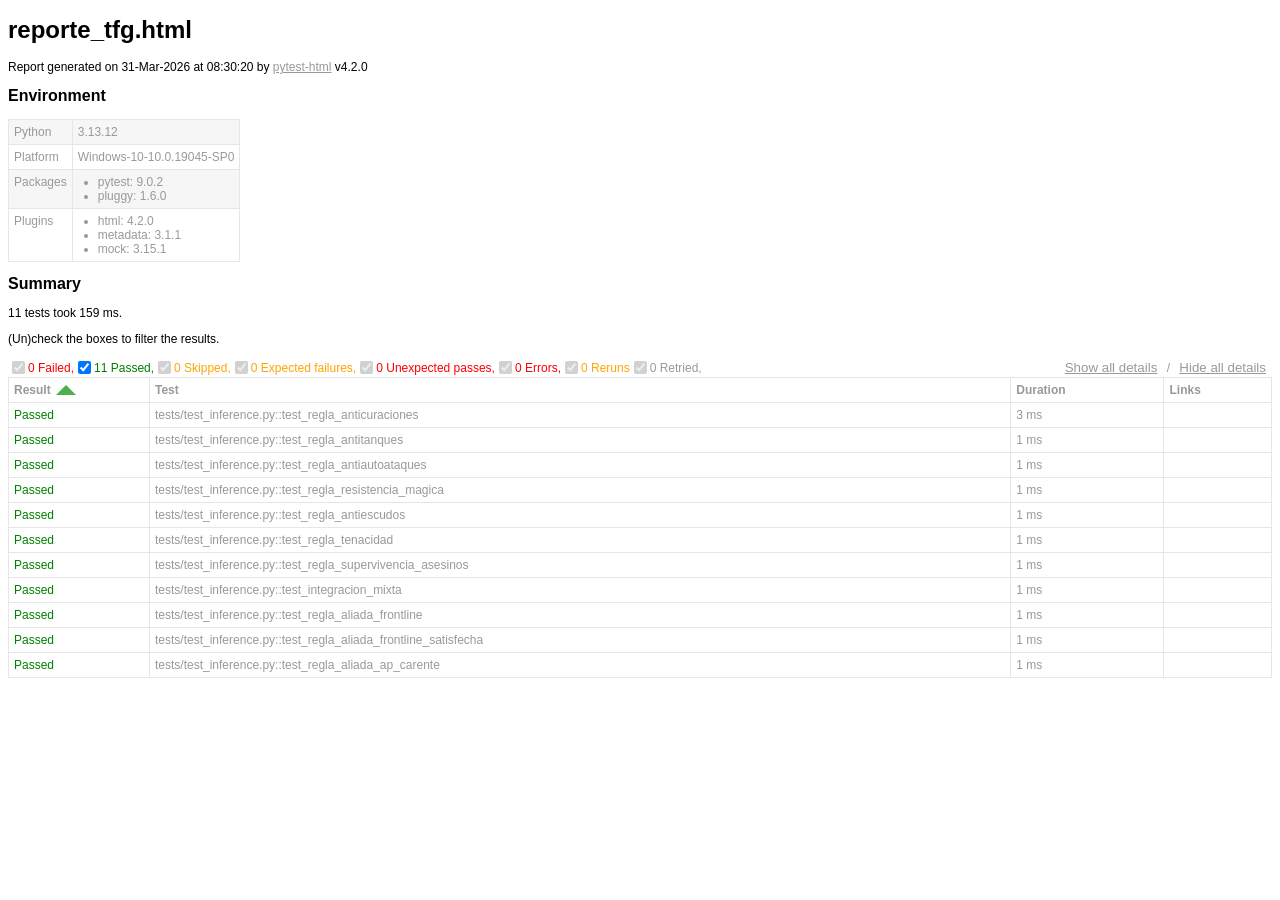
==== commit ccffbcd7: "Remove hardcoded emojis and wording cleanup Strip hardcoded emojis/icons and decorative text from fr" ====
--- a/tests/logs/reporte_tfg.html
+++ b/tests/logs/reporte_tfg.html
@@ -328,7 +328,7 @@
   </head>
   <body>
     <h1 id="title">reporte_tfg.html</h1>
-    <p>Report generated on 30-Mar-2026 at 11:03:41 by <a href="https://pypi.python.org/pypi/pytest-html">pytest-html</a>
+    <p>Report generated on 31-Mar-2026 at 08:30:20 by <a href="https://pypi.python.org/pypi/pytest-html">pytest-html</a>
         v4.2.0</p>
     <div id="environment-header">
       <h2>Environment</h2>
@@ -383,7 +383,7 @@
         <h2>Summary</h2>
         <div class="additional-summary prefix">
         </div>
-        <p class="run-count">11 tests took 176 ms.</p>
+        <p class="run-count">11 tests took 159 ms.</p>
         <p class="filter">(Un)check the boxes to filter the results.</p>
         <div class="summary__reload">
           <div class="summary__reload__button hidden" onclick="location.reload()">
@@ -431,7 +431,7 @@
       </thead>
     </table>
   <footer>
-    <div id="data-container" data-jsonblob="{&#34;environment&#34;: {&#34;Python&#34;: &#34;3.13.12&#34;, &#34;Platform&#34;: &#34;Windows-10-10.0.19045-SP0&#34;, &#34;Packages&#34;: {&#34;pytest&#34;: &#34;9.0.2&#34;, &#34;pluggy&#34;: &#34;1.6.0&#34;}, &#34;Plugins&#34;: {&#34;html&#34;: &#34;4.2.0&#34;, &#34;metadata&#34;: &#34;3.1.1&#34;, &#34;mock&#34;: &#34;3.15.1&#34;}}, &#34;tests&#34;: {&#34;tests/test_inference.py::test_regla_anticuraciones&#34;: [{&#34;extras&#34;: [], &#34;result&#34;: &#34;Passed&#34;, &#34;testId&#34;: &#34;tests/test_inference.py::test_regla_anticuraciones&#34;, &#34;duration&#34;: &#34;4 ms&#34;, &#34;resultsTableRow&#34;: [&#34;&lt;td class=\&#34;col-result\&#34;&gt;Passed&lt;/td&gt;&#34;, &#34;&lt;td class=\&#34;col-testId\&#34;&gt;tests/test_inference.py::test_regla_anticuraciones&lt;/td&gt;&#34;, &#34;&lt;td class=\&#34;col-duration\&#34;&gt;4 ms&lt;/td&gt;&#34;, &#34;&lt;td class=\&#34;col-links\&#34;&gt;&lt;/td&gt;&#34;], &#34;log&#34;: &#34;No log output captured.&#34;}], &#34;tests/test_inference.py::test_regla_antitanques&#34;: [{&#34;extras&#34;: [], &#34;result&#34;: &#34;Passed&#34;, &#34;testId&#34;: &#34;tests/test_inference.py::test_regla_antitanques&#34;, &#34;duration&#34;: &#34;1 ms&#34;, &#34;resultsTableRow&#34;: [&#34;&lt;td class=\&#34;col-result\&#34;&gt;Passed&lt;/td&gt;&#34;, &#34;&lt;td class=\&#34;col-testId\&#34;&gt;tests/test_inference.py::test_regla_antitanques&lt;/td&gt;&#34;, &#34;&lt;td class=\&#34;col-duration\&#34;&gt;1 ms&lt;/td&gt;&#34;, &#34;&lt;td class=\&#34;col-links\&#34;&gt;&lt;/td&gt;&#34;], &#34;log&#34;: &#34;No log output captured.&#34;}], &#34;tests/test_inference.py::test_regla_antiautoataques&#34;: [{&#34;extras&#34;: [], &#34;result&#34;: &#34;Passed&#34;, &#34;testId&#34;: &#34;tests/test_inference.py::test_regla_antiautoataques&#34;, &#34;duration&#34;: &#34;1 ms&#34;, &#34;resultsTableRow&#34;: [&#34;&lt;td class=\&#34;col-result\&#34;&gt;Passed&lt;/td&gt;&#34;, &#34;&lt;td class=\&#34;col-testId\&#34;&gt;tests/test_inference.py::test_regla_antiautoataques&lt;/td&gt;&#34;, &#34;&lt;td class=\&#34;col-duration\&#34;&gt;1 ms&lt;/td&gt;&#34;, &#34;&lt;td class=\&#34;col-links\&#34;&gt;&lt;/td&gt;&#34;], &#34;log&#34;: &#34;No log output captured.&#34;}], &#34;tests/test_inference.py::test_regla_resistencia_magica&#34;: [{&#34;extras&#34;: [], &#34;result&#34;: &#34;Passed&#34;, &#34;testId&#34;: &#34;tests/test_inference.py::test_regla_resistencia_magica&#34;, &#34;duration&#34;: &#34;2 ms&#34;, &#34;resultsTableRow&#34;: [&#34;&lt;td class=\&#34;col-result\&#34;&gt;Passed&lt;/td&gt;&#34;, &#34;&lt;td class=\&#34;col-testId\&#34;&gt;tests/test_inference.py::test_regla_resistencia_magica&lt;/td&gt;&#34;, &#34;&lt;td class=\&#34;col-duration\&#34;&gt;2 ms&lt;/td&gt;&#34;, &#34;&lt;td class=\&#34;col-links\&#34;&gt;&lt;/td&gt;&#34;], &#34;log&#34;: &#34;No log output captured.&#34;}], &#34;tests/test_inference.py::test_regla_antiescudos&#34;: [{&#34;extras&#34;: [], &#34;result&#34;: &#34;Passed&#34;, &#34;testId&#34;: &#34;tests/test_inference.py::test_regla_antiescudos&#34;, &#34;duration&#34;: &#34;2 ms&#34;, &#34;resultsTableRow&#34;: [&#34;&lt;td class=\&#34;col-result\&#34;&gt;Passed&lt;/td&gt;&#34;, &#34;&lt;td class=\&#34;col-testId\&#34;&gt;tests/test_inference.py::test_regla_antiescudos&lt;/td&gt;&#34;, &#34;&lt;td class=\&#34;col-duration\&#34;&gt;2 ms&lt;/td&gt;&#34;, &#34;&lt;td class=\&#34;col-links\&#34;&gt;&lt;/td&gt;&#34;], &#34;log&#34;: &#34;No log output captured.&#34;}], &#34;tests/test_inference.py::test_regla_tenacidad&#34;: [{&#34;extras&#34;: [], &#34;result&#34;: &#34;Passed&#34;, &#34;testId&#34;: &#34;tests/test_inference.py::test_regla_tenacidad&#34;, &#34;duration&#34;: &#34;1 ms&#34;, &#34;resultsTableRow&#34;: [&#34;&lt;td class=\&#34;col-result\&#34;&gt;Passed&lt;/td&gt;&#34;, &#34;&lt;td class=\&#34;col-testId\&#34;&gt;tests/test_inference.py::test_regla_tenacidad&lt;/td&gt;&#34;, &#34;&lt;td class=\&#34;col-duration\&#34;&gt;1 ms&lt;/td&gt;&#34;, &#34;&lt;td class=\&#34;col-links\&#34;&gt;&lt;/td&gt;&#34;], &#34;log&#34;: &#34;No log output captured.&#34;}], &#34;tests/test_inference.py::test_regla_supervivencia_asesinos&#34;: [{&#34;extras&#34;: [], &#34;result&#34;: &#34;Passed&#34;, &#34;testId&#34;: &#34;tests/test_inference.py::test_regla_supervivencia_asesinos&#34;, &#34;duration&#34;: &#34;2 ms&#34;, &#34;resultsTableRow&#34;: [&#34;&lt;td class=\&#34;col-result\&#34;&gt;Passed&lt;/td&gt;&#34;, &#34;&lt;td class=\&#34;col-testId\&#34;&gt;tests/test_inference.py::test_regla_supervivencia_asesinos&lt;/td&gt;&#34;, &#34;&lt;td class=\&#34;col-duration\&#34;&gt;2 ms&lt;/td&gt;&#34;, &#34;&lt;td class=\&#34;col-links\&#34;&gt;&lt;/td&gt;&#34;], &#34;log&#34;: &#34;No log output captured.&#34;}], &#34;tests/test_inference.py::test_integracion_mixta&#34;: [{&#34;extras&#34;: [], &#34;result&#34;: &#34;Passed&#34;, &#34;testId&#34;: &#34;tests/test_inference.py::test_integracion_mixta&#34;, &#34;duration&#34;: &#34;2 ms&#34;, &#34;resultsTableRow&#34;: [&#34;&lt;td class=\&#34;col-result\&#34;&gt;Passed&lt;/td&gt;&#34;, &#34;&lt;td class=\&#34;col-testId\&#34;&gt;tests/test_inference.py::test_integracion_mixta&lt;/td&gt;&#34;, &#34;&lt;td class=\&#34;col-duration\&#34;&gt;2 ms&lt;/td&gt;&#34;, &#34;&lt;td class=\&#34;col-links\&#34;&gt;&lt;/td&gt;&#34;], &#34;log&#34;: &#34;No log output captured.&#34;}], &#34;tests/test_inference.py::test_regla_aliada_frontline&#34;: [{&#34;extras&#34;: [], &#34;result&#34;: &#34;Passed&#34;, &#34;testId&#34;: &#34;tests/test_inference.py::test_regla_aliada_frontline&#34;, &#34;duration&#34;: &#34;2 ms&#34;, &#34;resultsTableRow&#34;: [&#34;&lt;td class=\&#34;col-result\&#34;&gt;Passed&lt;/td&gt;&#34;, &#34;&lt;td class=\&#34;col-testId\&#34;&gt;tests/test_inference.py::test_regla_aliada_frontline&lt;/td&gt;&#34;, &#34;&lt;td class=\&#34;col-duration\&#34;&gt;2 ms&lt;/td&gt;&#34;, &#34;&lt;td class=\&#34;col-links\&#34;&gt;&lt;/td&gt;&#34;], &#34;log&#34;: &#34;No log output captured.&#34;}], &#34;tests/test_inference.py::test_regla_aliada_frontline_satisfecha&#34;: [{&#34;extras&#34;: [], &#34;result&#34;: &#34;Passed&#34;, &#34;testId&#34;: &#34;tests/test_inference.py::test_regla_aliada_frontline_satisfecha&#34;, &#34;duration&#34;: &#34;2 ms&#34;, &#34;resultsTableRow&#34;: [&#34;&lt;td class=\&#34;col-result\&#34;&gt;Passed&lt;/td&gt;&#34;, &#34;&lt;td class=\&#34;col-testId\&#34;&gt;tests/test_inference.py::test_regla_aliada_frontline_satisfecha&lt;/td&gt;&#34;, &#34;&lt;td class=\&#34;col-duration\&#34;&gt;2 ms&lt;/td&gt;&#34;, &#34;&lt;td class=\&#34;col-links\&#34;&gt;&lt;/td&gt;&#34;], &#34;log&#34;: &#34;No log output captured.&#34;}], &#34;tests/test_inference.py::test_regla_aliada_ap_carente&#34;: [{&#34;extras&#34;: [], &#34;result&#34;: &#34;Passed&#34;, &#34;testId&#34;: &#34;tests/test_inference.py::test_regla_aliada_ap_carente&#34;, &#34;duration&#34;: &#34;1 ms&#34;, &#34;resultsTableRow&#34;: [&#34;&lt;td class=\&#34;col-result\&#34;&gt;Passed&lt;/td&gt;&#34;, &#34;&lt;td class=\&#34;col-testId\&#34;&gt;tests/test_inference.py::test_regla_aliada_ap_carente&lt;/td&gt;&#34;, &#34;&lt;td class=\&#34;col-duration\&#34;&gt;1 ms&lt;/td&gt;&#34;, &#34;&lt;td class=\&#34;col-links\&#34;&gt;&lt;/td&gt;&#34;], &#34;log&#34;: &#34;No log output captured.&#34;}]}, &#34;renderCollapsed&#34;: [&#34;passed&#34;], &#34;initialSort&#34;: &#34;result&#34;, &#34;title&#34;: &#34;reporte_tfg.html&#34;}"></div>
+    <div id="data-container" data-jsonblob="{&#34;environment&#34;: {&#34;Python&#34;: &#34;3.13.12&#34;, &#34;Platform&#34;: &#34;Windows-10-10.0.19045-SP0&#34;, &#34;Packages&#34;: {&#34;pytest&#34;: &#34;9.0.2&#34;, &#34;pluggy&#34;: &#34;1.6.0&#34;}, &#34;Plugins&#34;: {&#34;html&#34;: &#34;4.2.0&#34;, &#34;metadata&#34;: &#34;3.1.1&#34;, &#34;mock&#34;: &#34;3.15.1&#34;}}, &#34;tests&#34;: {&#34;tests/test_inference.py::test_regla_anticuraciones&#34;: [{&#34;extras&#34;: [], &#34;result&#34;: &#34;Passed&#34;, &#34;testId&#34;: &#34;tests/test_inference.py::test_regla_anticuraciones&#34;, &#34;duration&#34;: &#34;3 ms&#34;, &#34;resultsTableRow&#34;: [&#34;&lt;td class=\&#34;col-result\&#34;&gt;Passed&lt;/td&gt;&#34;, &#34;&lt;td class=\&#34;col-testId\&#34;&gt;tests/test_inference.py::test_regla_anticuraciones&lt;/td&gt;&#34;, &#34;&lt;td class=\&#34;col-duration\&#34;&gt;3 ms&lt;/td&gt;&#34;, &#34;&lt;td class=\&#34;col-links\&#34;&gt;&lt;/td&gt;&#34;], &#34;log&#34;: &#34;No log output captured.&#34;}], &#34;tests/test_inference.py::test_regla_antitanques&#34;: [{&#34;extras&#34;: [], &#34;result&#34;: &#34;Passed&#34;, &#34;testId&#34;: &#34;tests/test_inference.py::test_regla_antitanques&#34;, &#34;duration&#34;: &#34;1 ms&#34;, &#34;resultsTableRow&#34;: [&#34;&lt;td class=\&#34;col-result\&#34;&gt;Passed&lt;/td&gt;&#34;, &#34;&lt;td class=\&#34;col-testId\&#34;&gt;tests/test_inference.py::test_regla_antitanques&lt;/td&gt;&#34;, &#34;&lt;td class=\&#34;col-duration\&#34;&gt;1 ms&lt;/td&gt;&#34;, &#34;&lt;td class=\&#34;col-links\&#34;&gt;&lt;/td&gt;&#34;], &#34;log&#34;: &#34;No log output captured.&#34;}], &#34;tests/test_inference.py::test_regla_antiautoataques&#34;: [{&#34;extras&#34;: [], &#34;result&#34;: &#34;Passed&#34;, &#34;testId&#34;: &#34;tests/test_inference.py::test_regla_antiautoataques&#34;, &#34;duration&#34;: &#34;1 ms&#34;, &#34;resultsTableRow&#34;: [&#34;&lt;td class=\&#34;col-result\&#34;&gt;Passed&lt;/td&gt;&#34;, &#34;&lt;td class=\&#34;col-testId\&#34;&gt;tests/test_inference.py::test_regla_antiautoataques&lt;/td&gt;&#34;, &#34;&lt;td class=\&#34;col-duration\&#34;&gt;1 ms&lt;/td&gt;&#34;, &#34;&lt;td class=\&#34;col-links\&#34;&gt;&lt;/td&gt;&#34;], &#34;log&#34;: &#34;No log output captured.&#34;}], &#34;tests/test_inference.py::test_regla_resistencia_magica&#34;: [{&#34;extras&#34;: [], &#34;result&#34;: &#34;Passed&#34;, &#34;testId&#34;: &#34;tests/test_inference.py::test_regla_resistencia_magica&#34;, &#34;duration&#34;: &#34;1 ms&#34;, &#34;resultsTableRow&#34;: [&#34;&lt;td class=\&#34;col-result\&#34;&gt;Passed&lt;/td&gt;&#34;, &#34;&lt;td class=\&#34;col-testId\&#34;&gt;tests/test_inference.py::test_regla_resistencia_magica&lt;/td&gt;&#34;, &#34;&lt;td class=\&#34;col-duration\&#34;&gt;1 ms&lt;/td&gt;&#34;, &#34;&lt;td class=\&#34;col-links\&#34;&gt;&lt;/td&gt;&#34;], &#34;log&#34;: &#34;No log output captured.&#34;}], &#34;tests/test_inference.py::test_regla_antiescudos&#34;: [{&#34;extras&#34;: [], &#34;result&#34;: &#34;Passed&#34;, &#34;testId&#34;: &#34;tests/test_inference.py::test_regla_antiescudos&#34;, &#34;duration&#34;: &#34;1 ms&#34;, &#34;resultsTableRow&#34;: [&#34;&lt;td class=\&#34;col-result\&#34;&gt;Passed&lt;/td&gt;&#34;, &#34;&lt;td class=\&#34;col-testId\&#34;&gt;tests/test_inference.py::test_regla_antiescudos&lt;/td&gt;&#34;, &#34;&lt;td class=\&#34;col-duration\&#34;&gt;1 ms&lt;/td&gt;&#34;, &#34;&lt;td class=\&#34;col-links\&#34;&gt;&lt;/td&gt;&#34;], &#34;log&#34;: &#34;No log output captured.&#34;}], &#34;tests/test_inference.py::test_regla_tenacidad&#34;: [{&#34;extras&#34;: [], &#34;result&#34;: &#34;Passed&#34;, &#34;testId&#34;: &#34;tests/test_inference.py::test_regla_tenacidad&#34;, &#34;duration&#34;: &#34;1 ms&#34;, &#34;resultsTableRow&#34;: [&#34;&lt;td class=\&#34;col-result\&#34;&gt;Passed&lt;/td&gt;&#34;, &#34;&lt;td class=\&#34;col-testId\&#34;&gt;tests/test_inference.py::test_regla_tenacidad&lt;/td&gt;&#34;, &#34;&lt;td class=\&#34;col-duration\&#34;&gt;1 ms&lt;/td&gt;&#34;, &#34;&lt;td class=\&#34;col-links\&#34;&gt;&lt;/td&gt;&#34;], &#34;log&#34;: &#34;No log output captured.&#34;}], &#34;tests/test_inference.py::test_regla_supervivencia_asesinos&#34;: [{&#34;extras&#34;: [], &#34;result&#34;: &#34;Passed&#34;, &#34;testId&#34;: &#34;tests/test_inference.py::test_regla_supervivencia_asesinos&#34;, &#34;duration&#34;: &#34;1 ms&#34;, &#34;resultsTableRow&#34;: [&#34;&lt;td class=\&#34;col-result\&#34;&gt;Passed&lt;/td&gt;&#34;, &#34;&lt;td class=\&#34;col-testId\&#34;&gt;tests/test_inference.py::test_regla_supervivencia_asesinos&lt;/td&gt;&#34;, &#34;&lt;td class=\&#34;col-duration\&#34;&gt;1 ms&lt;/td&gt;&#34;, &#34;&lt;td class=\&#34;col-links\&#34;&gt;&lt;/td&gt;&#34;], &#34;log&#34;: &#34;No log output captured.&#34;}], &#34;tests/test_inference.py::test_integracion_mixta&#34;: [{&#34;extras&#34;: [], &#34;result&#34;: &#34;Passed&#34;, &#34;testId&#34;: &#34;tests/test_inference.py::test_integracion_mixta&#34;, &#34;duration&#34;: &#34;1 ms&#34;, &#34;resultsTableRow&#34;: [&#34;&lt;td class=\&#34;col-result\&#34;&gt;Passed&lt;/td&gt;&#34;, &#34;&lt;td class=\&#34;col-testId\&#34;&gt;tests/test_inference.py::test_integracion_mixta&lt;/td&gt;&#34;, &#34;&lt;td class=\&#34;col-duration\&#34;&gt;1 ms&lt;/td&gt;&#34;, &#34;&lt;td class=\&#34;col-links\&#34;&gt;&lt;/td&gt;&#34;], &#34;log&#34;: &#34;No log output captured.&#34;}], &#34;tests/test_inference.py::test_regla_aliada_frontline&#34;: [{&#34;extras&#34;: [], &#34;result&#34;: &#34;Passed&#34;, &#34;testId&#34;: &#34;tests/test_inference.py::test_regla_aliada_frontline&#34;, &#34;duration&#34;: &#34;1 ms&#34;, &#34;resultsTableRow&#34;: [&#34;&lt;td class=\&#34;col-result\&#34;&gt;Passed&lt;/td&gt;&#34;, &#34;&lt;td class=\&#34;col-testId\&#34;&gt;tests/test_inference.py::test_regla_aliada_frontline&lt;/td&gt;&#34;, &#34;&lt;td class=\&#34;col-duration\&#34;&gt;1 ms&lt;/td&gt;&#34;, &#34;&lt;td class=\&#34;col-links\&#34;&gt;&lt;/td&gt;&#34;], &#34;log&#34;: &#34;No log output captured.&#34;}], &#34;tests/test_inference.py::test_regla_aliada_frontline_satisfecha&#34;: [{&#34;extras&#34;: [], &#34;result&#34;: &#34;Passed&#34;, &#34;testId&#34;: &#34;tests/test_inference.py::test_regla_aliada_frontline_satisfecha&#34;, &#34;duration&#34;: &#34;1 ms&#34;, &#34;resultsTableRow&#34;: [&#34;&lt;td class=\&#34;col-result\&#34;&gt;Passed&lt;/td&gt;&#34;, &#34;&lt;td class=\&#34;col-testId\&#34;&gt;tests/test_inference.py::test_regla_aliada_frontline_satisfecha&lt;/td&gt;&#34;, &#34;&lt;td class=\&#34;col-duration\&#34;&gt;1 ms&lt;/td&gt;&#34;, &#34;&lt;td class=\&#34;col-links\&#34;&gt;&lt;/td&gt;&#34;], &#34;log&#34;: &#34;No log output captured.&#34;}], &#34;tests/test_inference.py::test_regla_aliada_ap_carente&#34;: [{&#34;extras&#34;: [], &#34;result&#34;: &#34;Passed&#34;, &#34;testId&#34;: &#34;tests/test_inference.py::test_regla_aliada_ap_carente&#34;, &#34;duration&#34;: &#34;1 ms&#34;, &#34;resultsTableRow&#34;: [&#34;&lt;td class=\&#34;col-result\&#34;&gt;Passed&lt;/td&gt;&#34;, &#34;&lt;td class=\&#34;col-testId\&#34;&gt;tests/test_inference.py::test_regla_aliada_ap_carente&lt;/td&gt;&#34;, &#34;&lt;td class=\&#34;col-duration\&#34;&gt;1 ms&lt;/td&gt;&#34;, &#34;&lt;td class=\&#34;col-links\&#34;&gt;&lt;/td&gt;&#34;], &#34;log&#34;: &#34;No log output captured.&#34;}]}, &#34;renderCollapsed&#34;: [&#34;passed&#34;], &#34;initialSort&#34;: &#34;result&#34;, &#34;title&#34;: &#34;reporte_tfg.html&#34;}"></div>
     <script>
       (function(){function r(e,n,t){function o(i,f){if(!n[i]){if(!e[i]){var c="function"==typeof require&&require;if(!f&&c)return c(i,!0);if(u)return u(i,!0);var a=new Error("Cannot find module '"+i+"'");throw a.code="MODULE_NOT_FOUND",a}var p=n[i]={exports:{}};e[i][0].call(p.exports,function(r){var n=e[i][1][r];return o(n||r)},p,p.exports,r,e,n,t)}return n[i].exports}for(var u="function"==typeof require&&require,i=0;i<t.length;i++)o(t[i]);return o}return r})()({1:[function(require,module,exports){
 const { getCollapsedCategory, setCollapsedIds } = require('./storage.js')
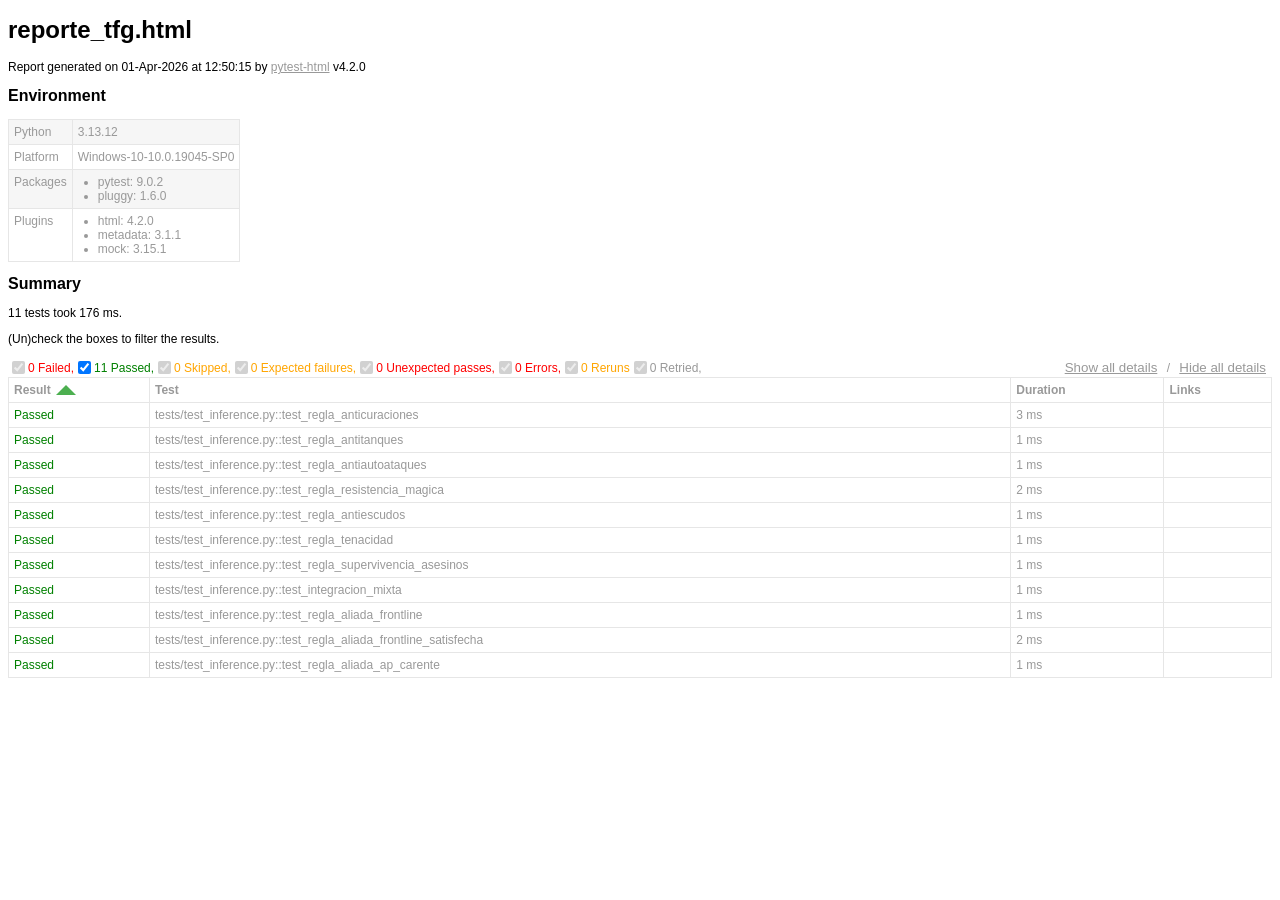
==== commit 80b17127: "Add cloud scraper & normalize matchup winrates Add a new scraper script (scripts/fetch_matchups_clou" ====
--- a/tests/logs/reporte_tfg.html
+++ b/tests/logs/reporte_tfg.html
@@ -328,7 +328,7 @@
   </head>
   <body>
     <h1 id="title">reporte_tfg.html</h1>
-    <p>Report generated on 31-Mar-2026 at 08:30:20 by <a href="https://pypi.python.org/pypi/pytest-html">pytest-html</a>
+    <p>Report generated on 01-Apr-2026 at 12:50:15 by <a href="https://pypi.python.org/pypi/pytest-html">pytest-html</a>
         v4.2.0</p>
     <div id="environment-header">
       <h2>Environment</h2>
@@ -383,7 +383,7 @@
         <h2>Summary</h2>
         <div class="additional-summary prefix">
         </div>
-        <p class="run-count">11 tests took 159 ms.</p>
+        <p class="run-count">11 tests took 176 ms.</p>
         <p class="filter">(Un)check the boxes to filter the results.</p>
         <div class="summary__reload">
           <div class="summary__reload__button hidden" onclick="location.reload()">
@@ -431,7 +431,7 @@
       </thead>
     </table>
   <footer>
-    <div id="data-container" data-jsonblob="{&#34;environment&#34;: {&#34;Python&#34;: &#34;3.13.12&#34;, &#34;Platform&#34;: &#34;Windows-10-10.0.19045-SP0&#34;, &#34;Packages&#34;: {&#34;pytest&#34;: &#34;9.0.2&#34;, &#34;pluggy&#34;: &#34;1.6.0&#34;}, &#34;Plugins&#34;: {&#34;html&#34;: &#34;4.2.0&#34;, &#34;metadata&#34;: &#34;3.1.1&#34;, &#34;mock&#34;: &#34;3.15.1&#34;}}, &#34;tests&#34;: {&#34;tests/test_inference.py::test_regla_anticuraciones&#34;: [{&#34;extras&#34;: [], &#34;result&#34;: &#34;Passed&#34;, &#34;testId&#34;: &#34;tests/test_inference.py::test_regla_anticuraciones&#34;, &#34;duration&#34;: &#34;3 ms&#34;, &#34;resultsTableRow&#34;: [&#34;&lt;td class=\&#34;col-result\&#34;&gt;Passed&lt;/td&gt;&#34;, &#34;&lt;td class=\&#34;col-testId\&#34;&gt;tests/test_inference.py::test_regla_anticuraciones&lt;/td&gt;&#34;, &#34;&lt;td class=\&#34;col-duration\&#34;&gt;3 ms&lt;/td&gt;&#34;, &#34;&lt;td class=\&#34;col-links\&#34;&gt;&lt;/td&gt;&#34;], &#34;log&#34;: &#34;No log output captured.&#34;}], &#34;tests/test_inference.py::test_regla_antitanques&#34;: [{&#34;extras&#34;: [], &#34;result&#34;: &#34;Passed&#34;, &#34;testId&#34;: &#34;tests/test_inference.py::test_regla_antitanques&#34;, &#34;duration&#34;: &#34;1 ms&#34;, &#34;resultsTableRow&#34;: [&#34;&lt;td class=\&#34;col-result\&#34;&gt;Passed&lt;/td&gt;&#34;, &#34;&lt;td class=\&#34;col-testId\&#34;&gt;tests/test_inference.py::test_regla_antitanques&lt;/td&gt;&#34;, &#34;&lt;td class=\&#34;col-duration\&#34;&gt;1 ms&lt;/td&gt;&#34;, &#34;&lt;td class=\&#34;col-links\&#34;&gt;&lt;/td&gt;&#34;], &#34;log&#34;: &#34;No log output captured.&#34;}], &#34;tests/test_inference.py::test_regla_antiautoataques&#34;: [{&#34;extras&#34;: [], &#34;result&#34;: &#34;Passed&#34;, &#34;testId&#34;: &#34;tests/test_inference.py::test_regla_antiautoataques&#34;, &#34;duration&#34;: &#34;1 ms&#34;, &#34;resultsTableRow&#34;: [&#34;&lt;td class=\&#34;col-result\&#34;&gt;Passed&lt;/td&gt;&#34;, &#34;&lt;td class=\&#34;col-testId\&#34;&gt;tests/test_inference.py::test_regla_antiautoataques&lt;/td&gt;&#34;, &#34;&lt;td class=\&#34;col-duration\&#34;&gt;1 ms&lt;/td&gt;&#34;, &#34;&lt;td class=\&#34;col-links\&#34;&gt;&lt;/td&gt;&#34;], &#34;log&#34;: &#34;No log output captured.&#34;}], &#34;tests/test_inference.py::test_regla_resistencia_magica&#34;: [{&#34;extras&#34;: [], &#34;result&#34;: &#34;Passed&#34;, &#34;testId&#34;: &#34;tests/test_inference.py::test_regla_resistencia_magica&#34;, &#34;duration&#34;: &#34;1 ms&#34;, &#34;resultsTableRow&#34;: [&#34;&lt;td class=\&#34;col-result\&#34;&gt;Passed&lt;/td&gt;&#34;, &#34;&lt;td class=\&#34;col-testId\&#34;&gt;tests/test_inference.py::test_regla_resistencia_magica&lt;/td&gt;&#34;, &#34;&lt;td class=\&#34;col-duration\&#34;&gt;1 ms&lt;/td&gt;&#34;, &#34;&lt;td class=\&#34;col-links\&#34;&gt;&lt;/td&gt;&#34;], &#34;log&#34;: &#34;No log output captured.&#34;}], &#34;tests/test_inference.py::test_regla_antiescudos&#34;: [{&#34;extras&#34;: [], &#34;result&#34;: &#34;Passed&#34;, &#34;testId&#34;: &#34;tests/test_inference.py::test_regla_antiescudos&#34;, &#34;duration&#34;: &#34;1 ms&#34;, &#34;resultsTableRow&#34;: [&#34;&lt;td class=\&#34;col-result\&#34;&gt;Passed&lt;/td&gt;&#34;, &#34;&lt;td class=\&#34;col-testId\&#34;&gt;tests/test_inference.py::test_regla_antiescudos&lt;/td&gt;&#34;, &#34;&lt;td class=\&#34;col-duration\&#34;&gt;1 ms&lt;/td&gt;&#34;, &#34;&lt;td class=\&#34;col-links\&#34;&gt;&lt;/td&gt;&#34;], &#34;log&#34;: &#34;No log output captured.&#34;}], &#34;tests/test_inference.py::test_regla_tenacidad&#34;: [{&#34;extras&#34;: [], &#34;result&#34;: &#34;Passed&#34;, &#34;testId&#34;: &#34;tests/test_inference.py::test_regla_tenacidad&#34;, &#34;duration&#34;: &#34;1 ms&#34;, &#34;resultsTableRow&#34;: [&#34;&lt;td class=\&#34;col-result\&#34;&gt;Passed&lt;/td&gt;&#34;, &#34;&lt;td class=\&#34;col-testId\&#34;&gt;tests/test_inference.py::test_regla_tenacidad&lt;/td&gt;&#34;, &#34;&lt;td class=\&#34;col-duration\&#34;&gt;1 ms&lt;/td&gt;&#34;, &#34;&lt;td class=\&#34;col-links\&#34;&gt;&lt;/td&gt;&#34;], &#34;log&#34;: &#34;No log output captured.&#34;}], &#34;tests/test_inference.py::test_regla_supervivencia_asesinos&#34;: [{&#34;extras&#34;: [], &#34;result&#34;: &#34;Passed&#34;, &#34;testId&#34;: &#34;tests/test_inference.py::test_regla_supervivencia_asesinos&#34;, &#34;duration&#34;: &#34;1 ms&#34;, &#34;resultsTableRow&#34;: [&#34;&lt;td class=\&#34;col-result\&#34;&gt;Passed&lt;/td&gt;&#34;, &#34;&lt;td class=\&#34;col-testId\&#34;&gt;tests/test_inference.py::test_regla_supervivencia_asesinos&lt;/td&gt;&#34;, &#34;&lt;td class=\&#34;col-duration\&#34;&gt;1 ms&lt;/td&gt;&#34;, &#34;&lt;td class=\&#34;col-links\&#34;&gt;&lt;/td&gt;&#34;], &#34;log&#34;: &#34;No log output captured.&#34;}], &#34;tests/test_inference.py::test_integracion_mixta&#34;: [{&#34;extras&#34;: [], &#34;result&#34;: &#34;Passed&#34;, &#34;testId&#34;: &#34;tests/test_inference.py::test_integracion_mixta&#34;, &#34;duration&#34;: &#34;1 ms&#34;, &#34;resultsTableRow&#34;: [&#34;&lt;td class=\&#34;col-result\&#34;&gt;Passed&lt;/td&gt;&#34;, &#34;&lt;td class=\&#34;col-testId\&#34;&gt;tests/test_inference.py::test_integracion_mixta&lt;/td&gt;&#34;, &#34;&lt;td class=\&#34;col-duration\&#34;&gt;1 ms&lt;/td&gt;&#34;, &#34;&lt;td class=\&#34;col-links\&#34;&gt;&lt;/td&gt;&#34;], &#34;log&#34;: &#34;No log output captured.&#34;}], &#34;tests/test_inference.py::test_regla_aliada_frontline&#34;: [{&#34;extras&#34;: [], &#34;result&#34;: &#34;Passed&#34;, &#34;testId&#34;: &#34;tests/test_inference.py::test_regla_aliada_frontline&#34;, &#34;duration&#34;: &#34;1 ms&#34;, &#34;resultsTableRow&#34;: [&#34;&lt;td class=\&#34;col-result\&#34;&gt;Passed&lt;/td&gt;&#34;, &#34;&lt;td class=\&#34;col-testId\&#34;&gt;tests/test_inference.py::test_regla_aliada_frontline&lt;/td&gt;&#34;, &#34;&lt;td class=\&#34;col-duration\&#34;&gt;1 ms&lt;/td&gt;&#34;, &#34;&lt;td class=\&#34;col-links\&#34;&gt;&lt;/td&gt;&#34;], &#34;log&#34;: &#34;No log output captured.&#34;}], &#34;tests/test_inference.py::test_regla_aliada_frontline_satisfecha&#34;: [{&#34;extras&#34;: [], &#34;result&#34;: &#34;Passed&#34;, &#34;testId&#34;: &#34;tests/test_inference.py::test_regla_aliada_frontline_satisfecha&#34;, &#34;duration&#34;: &#34;1 ms&#34;, &#34;resultsTableRow&#34;: [&#34;&lt;td class=\&#34;col-result\&#34;&gt;Passed&lt;/td&gt;&#34;, &#34;&lt;td class=\&#34;col-testId\&#34;&gt;tests/test_inference.py::test_regla_aliada_frontline_satisfecha&lt;/td&gt;&#34;, &#34;&lt;td class=\&#34;col-duration\&#34;&gt;1 ms&lt;/td&gt;&#34;, &#34;&lt;td class=\&#34;col-links\&#34;&gt;&lt;/td&gt;&#34;], &#34;log&#34;: &#34;No log output captured.&#34;}], &#34;tests/test_inference.py::test_regla_aliada_ap_carente&#34;: [{&#34;extras&#34;: [], &#34;result&#34;: &#34;Passed&#34;, &#34;testId&#34;: &#34;tests/test_inference.py::test_regla_aliada_ap_carente&#34;, &#34;duration&#34;: &#34;1 ms&#34;, &#34;resultsTableRow&#34;: [&#34;&lt;td class=\&#34;col-result\&#34;&gt;Passed&lt;/td&gt;&#34;, &#34;&lt;td class=\&#34;col-testId\&#34;&gt;tests/test_inference.py::test_regla_aliada_ap_carente&lt;/td&gt;&#34;, &#34;&lt;td class=\&#34;col-duration\&#34;&gt;1 ms&lt;/td&gt;&#34;, &#34;&lt;td class=\&#34;col-links\&#34;&gt;&lt;/td&gt;&#34;], &#34;log&#34;: &#34;No log output captured.&#34;}]}, &#34;renderCollapsed&#34;: [&#34;passed&#34;], &#34;initialSort&#34;: &#34;result&#34;, &#34;title&#34;: &#34;reporte_tfg.html&#34;}"></div>
+    <div id="data-container" data-jsonblob="{&#34;environment&#34;: {&#34;Python&#34;: &#34;3.13.12&#34;, &#34;Platform&#34;: &#34;Windows-10-10.0.19045-SP0&#34;, &#34;Packages&#34;: {&#34;pytest&#34;: &#34;9.0.2&#34;, &#34;pluggy&#34;: &#34;1.6.0&#34;}, &#34;Plugins&#34;: {&#34;html&#34;: &#34;4.2.0&#34;, &#34;metadata&#34;: &#34;3.1.1&#34;, &#34;mock&#34;: &#34;3.15.1&#34;}}, &#34;tests&#34;: {&#34;tests/test_inference.py::test_regla_anticuraciones&#34;: [{&#34;extras&#34;: [], &#34;result&#34;: &#34;Passed&#34;, &#34;testId&#34;: &#34;tests/test_inference.py::test_regla_anticuraciones&#34;, &#34;duration&#34;: &#34;3 ms&#34;, &#34;resultsTableRow&#34;: [&#34;&lt;td class=\&#34;col-result\&#34;&gt;Passed&lt;/td&gt;&#34;, &#34;&lt;td class=\&#34;col-testId\&#34;&gt;tests/test_inference.py::test_regla_anticuraciones&lt;/td&gt;&#34;, &#34;&lt;td class=\&#34;col-duration\&#34;&gt;3 ms&lt;/td&gt;&#34;, &#34;&lt;td class=\&#34;col-links\&#34;&gt;&lt;/td&gt;&#34;], &#34;log&#34;: &#34;No log output captured.&#34;}], &#34;tests/test_inference.py::test_regla_antitanques&#34;: [{&#34;extras&#34;: [], &#34;result&#34;: &#34;Passed&#34;, &#34;testId&#34;: &#34;tests/test_inference.py::test_regla_antitanques&#34;, &#34;duration&#34;: &#34;1 ms&#34;, &#34;resultsTableRow&#34;: [&#34;&lt;td class=\&#34;col-result\&#34;&gt;Passed&lt;/td&gt;&#34;, &#34;&lt;td class=\&#34;col-testId\&#34;&gt;tests/test_inference.py::test_regla_antitanques&lt;/td&gt;&#34;, &#34;&lt;td class=\&#34;col-duration\&#34;&gt;1 ms&lt;/td&gt;&#34;, &#34;&lt;td class=\&#34;col-links\&#34;&gt;&lt;/td&gt;&#34;], &#34;log&#34;: &#34;No log output captured.&#34;}], &#34;tests/test_inference.py::test_regla_antiautoataques&#34;: [{&#34;extras&#34;: [], &#34;result&#34;: &#34;Passed&#34;, &#34;testId&#34;: &#34;tests/test_inference.py::test_regla_antiautoataques&#34;, &#34;duration&#34;: &#34;1 ms&#34;, &#34;resultsTableRow&#34;: [&#34;&lt;td class=\&#34;col-result\&#34;&gt;Passed&lt;/td&gt;&#34;, &#34;&lt;td class=\&#34;col-testId\&#34;&gt;tests/test_inference.py::test_regla_antiautoataques&lt;/td&gt;&#34;, &#34;&lt;td class=\&#34;col-duration\&#34;&gt;1 ms&lt;/td&gt;&#34;, &#34;&lt;td class=\&#34;col-links\&#34;&gt;&lt;/td&gt;&#34;], &#34;log&#34;: &#34;No log output captured.&#34;}], &#34;tests/test_inference.py::test_regla_resistencia_magica&#34;: [{&#34;extras&#34;: [], &#34;result&#34;: &#34;Passed&#34;, &#34;testId&#34;: &#34;tests/test_inference.py::test_regla_resistencia_magica&#34;, &#34;duration&#34;: &#34;2 ms&#34;, &#34;resultsTableRow&#34;: [&#34;&lt;td class=\&#34;col-result\&#34;&gt;Passed&lt;/td&gt;&#34;, &#34;&lt;td class=\&#34;col-testId\&#34;&gt;tests/test_inference.py::test_regla_resistencia_magica&lt;/td&gt;&#34;, &#34;&lt;td class=\&#34;col-duration\&#34;&gt;2 ms&lt;/td&gt;&#34;, &#34;&lt;td class=\&#34;col-links\&#34;&gt;&lt;/td&gt;&#34;], &#34;log&#34;: &#34;No log output captured.&#34;}], &#34;tests/test_inference.py::test_regla_antiescudos&#34;: [{&#34;extras&#34;: [], &#34;result&#34;: &#34;Passed&#34;, &#34;testId&#34;: &#34;tests/test_inference.py::test_regla_antiescudos&#34;, &#34;duration&#34;: &#34;1 ms&#34;, &#34;resultsTableRow&#34;: [&#34;&lt;td class=\&#34;col-result\&#34;&gt;Passed&lt;/td&gt;&#34;, &#34;&lt;td class=\&#34;col-testId\&#34;&gt;tests/test_inference.py::test_regla_antiescudos&lt;/td&gt;&#34;, &#34;&lt;td class=\&#34;col-duration\&#34;&gt;1 ms&lt;/td&gt;&#34;, &#34;&lt;td class=\&#34;col-links\&#34;&gt;&lt;/td&gt;&#34;], &#34;log&#34;: &#34;No log output captured.&#34;}], &#34;tests/test_inference.py::test_regla_tenacidad&#34;: [{&#34;extras&#34;: [], &#34;result&#34;: &#34;Passed&#34;, &#34;testId&#34;: &#34;tests/test_inference.py::test_regla_tenacidad&#34;, &#34;duration&#34;: &#34;1 ms&#34;, &#34;resultsTableRow&#34;: [&#34;&lt;td class=\&#34;col-result\&#34;&gt;Passed&lt;/td&gt;&#34;, &#34;&lt;td class=\&#34;col-testId\&#34;&gt;tests/test_inference.py::test_regla_tenacidad&lt;/td&gt;&#34;, &#34;&lt;td class=\&#34;col-duration\&#34;&gt;1 ms&lt;/td&gt;&#34;, &#34;&lt;td class=\&#34;col-links\&#34;&gt;&lt;/td&gt;&#34;], &#34;log&#34;: &#34;No log output captured.&#34;}], &#34;tests/test_inference.py::test_regla_supervivencia_asesinos&#34;: [{&#34;extras&#34;: [], &#34;result&#34;: &#34;Passed&#34;, &#34;testId&#34;: &#34;tests/test_inference.py::test_regla_supervivencia_asesinos&#34;, &#34;duration&#34;: &#34;1 ms&#34;, &#34;resultsTableRow&#34;: [&#34;&lt;td class=\&#34;col-result\&#34;&gt;Passed&lt;/td&gt;&#34;, &#34;&lt;td class=\&#34;col-testId\&#34;&gt;tests/test_inference.py::test_regla_supervivencia_asesinos&lt;/td&gt;&#34;, &#34;&lt;td class=\&#34;col-duration\&#34;&gt;1 ms&lt;/td&gt;&#34;, &#34;&lt;td class=\&#34;col-links\&#34;&gt;&lt;/td&gt;&#34;], &#34;log&#34;: &#34;No log output captured.&#34;}], &#34;tests/test_inference.py::test_integracion_mixta&#34;: [{&#34;extras&#34;: [], &#34;result&#34;: &#34;Passed&#34;, &#34;testId&#34;: &#34;tests/test_inference.py::test_integracion_mixta&#34;, &#34;duration&#34;: &#34;1 ms&#34;, &#34;resultsTableRow&#34;: [&#34;&lt;td class=\&#34;col-result\&#34;&gt;Passed&lt;/td&gt;&#34;, &#34;&lt;td class=\&#34;col-testId\&#34;&gt;tests/test_inference.py::test_integracion_mixta&lt;/td&gt;&#34;, &#34;&lt;td class=\&#34;col-duration\&#34;&gt;1 ms&lt;/td&gt;&#34;, &#34;&lt;td class=\&#34;col-links\&#34;&gt;&lt;/td&gt;&#34;], &#34;log&#34;: &#34;No log output captured.&#34;}], &#34;tests/test_inference.py::test_regla_aliada_frontline&#34;: [{&#34;extras&#34;: [], &#34;result&#34;: &#34;Passed&#34;, &#34;testId&#34;: &#34;tests/test_inference.py::test_regla_aliada_frontline&#34;, &#34;duration&#34;: &#34;1 ms&#34;, &#34;resultsTableRow&#34;: [&#34;&lt;td class=\&#34;col-result\&#34;&gt;Passed&lt;/td&gt;&#34;, &#34;&lt;td class=\&#34;col-testId\&#34;&gt;tests/test_inference.py::test_regla_aliada_frontline&lt;/td&gt;&#34;, &#34;&lt;td class=\&#34;col-duration\&#34;&gt;1 ms&lt;/td&gt;&#34;, &#34;&lt;td class=\&#34;col-links\&#34;&gt;&lt;/td&gt;&#34;], &#34;log&#34;: &#34;No log output captured.&#34;}], &#34;tests/test_inference.py::test_regla_aliada_frontline_satisfecha&#34;: [{&#34;extras&#34;: [], &#34;result&#34;: &#34;Passed&#34;, &#34;testId&#34;: &#34;tests/test_inference.py::test_regla_aliada_frontline_satisfecha&#34;, &#34;duration&#34;: &#34;2 ms&#34;, &#34;resultsTableRow&#34;: [&#34;&lt;td class=\&#34;col-result\&#34;&gt;Passed&lt;/td&gt;&#34;, &#34;&lt;td class=\&#34;col-testId\&#34;&gt;tests/test_inference.py::test_regla_aliada_frontline_satisfecha&lt;/td&gt;&#34;, &#34;&lt;td class=\&#34;col-duration\&#34;&gt;2 ms&lt;/td&gt;&#34;, &#34;&lt;td class=\&#34;col-links\&#34;&gt;&lt;/td&gt;&#34;], &#34;log&#34;: &#34;No log output captured.&#34;}], &#34;tests/test_inference.py::test_regla_aliada_ap_carente&#34;: [{&#34;extras&#34;: [], &#34;result&#34;: &#34;Passed&#34;, &#34;testId&#34;: &#34;tests/test_inference.py::test_regla_aliada_ap_carente&#34;, &#34;duration&#34;: &#34;1 ms&#34;, &#34;resultsTableRow&#34;: [&#34;&lt;td class=\&#34;col-result\&#34;&gt;Passed&lt;/td&gt;&#34;, &#34;&lt;td class=\&#34;col-testId\&#34;&gt;tests/test_inference.py::test_regla_aliada_ap_carente&lt;/td&gt;&#34;, &#34;&lt;td class=\&#34;col-duration\&#34;&gt;1 ms&lt;/td&gt;&#34;, &#34;&lt;td class=\&#34;col-links\&#34;&gt;&lt;/td&gt;&#34;], &#34;log&#34;: &#34;No log output captured.&#34;}]}, &#34;renderCollapsed&#34;: [&#34;passed&#34;], &#34;initialSort&#34;: &#34;result&#34;, &#34;title&#34;: &#34;reporte_tfg.html&#34;}"></div>
     <script>
       (function(){function r(e,n,t){function o(i,f){if(!n[i]){if(!e[i]){var c="function"==typeof require&&require;if(!f&&c)return c(i,!0);if(u)return u(i,!0);var a=new Error("Cannot find module '"+i+"'");throw a.code="MODULE_NOT_FOUND",a}var p=n[i]={exports:{}};e[i][0].call(p.exports,function(r){var n=e[i][1][r];return o(n||r)},p,p.exports,r,e,n,t)}return n[i].exports}for(var u="function"==typeof require&&require,i=0;i<t.length;i++)o(t[i]);return o}return r})()({1:[function(require,module,exports){
 const { getCollapsedCategory, setCollapsedIds } = require('./storage.js')
